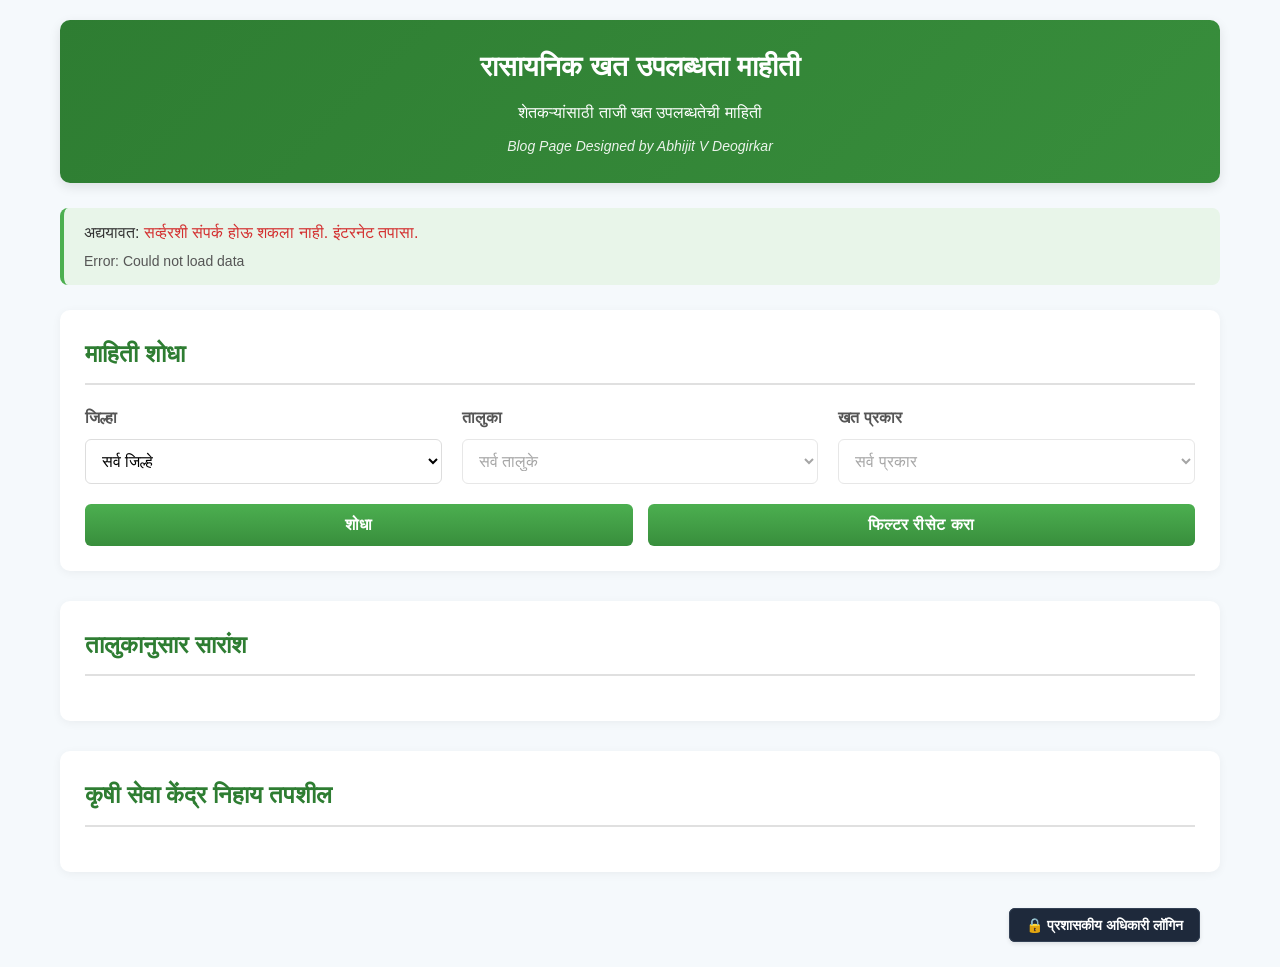
==== index.html @ f6458f97 "Update index.html" ====
<!DOCTYPE html>
<html lang="mr">
<head>

    <!-- PWA Manifest (Main Folder Absolute Path) -->
    <link rel="manifest" href="/mahakhat/manifest.json">
    <meta name="theme-color" content="#1A365D">
    <link rel="apple-touch-icon" href="/mahakhat/Icon/icon-192.png">

    <script>
        if ('serviceWorker' in navigator) {
            navigator.serviceWorker.register('/mahakhat/sw.js')
            .then(() => console.log("Admin Connected to Main PWA"));
        }
    </script>
    
    
    <meta charset="UTF-8">
    <meta name="viewport" content="width=device-width, initial-scale=1.0">
    <title>रासायनिक खत उपलब्धता माहीती</title>
    <style>
        * { box-sizing: border-box; margin: 0; padding: 0; font-family: 'Segoe UI', 'Nirmala UI', Arial, sans-serif; }
        body { background-color: #f5f9fc; color: #333; line-height: 1.6; padding: 20px; max-width: 1200px; margin: 0 auto; }
        header { background: linear-gradient(135deg, #2e7d32 0%, #388e3c 100%); color: white; padding: 25px; border-radius: 10px; box-shadow: 0 4px 12px rgba(0, 0, 0, 0.1); margin-bottom: 25px; text-align: center; }
        h1 { font-size: 28px; margin-bottom: 10px; }
        .creator-credit { font-size: 14px; margin-top: 10px; font-style: italic; opacity: 0.9; }
        .last-update { background-color: #e8f5e9; padding: 12px 20px; border-radius: 8px; margin-bottom: 25px; font-size: 16px; border-left: 4px solid #4caf50; }
        .english-date { font-size: 14px; display: block; margin-top: 5px; color: #555; }
        .filter-section { background-color: white; padding: 25px; border-radius: 10px; box-shadow: 0 2px 10px rgba(0, 0, 0, 0.05); margin-bottom: 30px; }
        .filter-section h2 { color: #2e7d32; margin-bottom: 20px; padding-bottom: 10px; border-bottom: 2px solid #e0e0e0; }
        .filter-group { display: flex; flex-wrap: wrap; gap: 20px; margin-bottom: 15px; }
        .filter-item { flex: 1; min-width: 200px; }
        label { display: block; margin-bottom: 8px; font-weight: 600; color: #555; }
        select, button { width: 100%; padding: 12px; border-radius: 6px; border: 1px solid #ddd; background-color: #fff; font-size: 16px; transition: all 0.3s; }
        select:focus { outline: none; border-color: #4caf50; box-shadow: 0 0 0 3px rgba(76, 175, 80, 0.2); }
        .button-group { display: flex; gap: 15px; margin-top: 20px; }
        button { background: linear-gradient(to bottom, #4caf50, #388e3c); color: white; border: none; cursor: pointer; font-weight: 600; letter-spacing: 0.5px; flex: 1; }
        button:hover { background: linear-gradient(to bottom, #43a047, #2e7d32); transform: translateY(-2px); box-shadow: 0 4px 8px rgba(0, 0, 0, 0.1); }
        .table-container { background-color: white; padding: 25px; border-radius: 10px; box-shadow: 0 2px 10px rgba(0, 0, 0, 0.05); margin-bottom: 30px; overflow-x: auto; }
        .table-container h2 { color: #2e7d32; margin-bottom: 20px; padding-bottom: 10px; border-bottom: 2px solid #e0e0e0; }
        table { width: 100%; border-collapse: collapse; font-size: 15px; min-width: 700px; }
        th { background-color: #e8f5e9; color: #2e7d32; font-weight: 600; text-align: left; padding: 14px; border-bottom: 2px solid #4caf50; }
        td { padding: 12px 14px; border-bottom: 1px solid #eee; }
        tr:nth-child(even) { background-color: #f9fdf9; }
        tr:hover { background-color: #f1f8e9; }
        .total-row { font-weight: bold; background-color: #e8f5e9 !important; }
        .loading, .error { padding: 20px; text-align: center; font-style: italic; color: #777; font-weight: 500;}
        .error { color: #d32f2f; font-weight: bold; }
        .contact-link { color: #1976d2; text-decoration: none; font-weight: 500;}
        .contact-link:hover { text-decoration: underline; }
        
        @media (max-width: 768px) {
            .filter-group { flex-direction: column; gap: 15px; }
            .button-group { flex-direction: column; }
            body { padding: 15px; }
            header, .filter-section, .table-container { padding: 20px; }
            table { min-width: 100%; font-size: 14px; }
            th, td { padding: 8px 6px; white-space: normal; word-wrap: break-word; }
            .table-container { padding: 10px; }
            #summary-table th, #summary-table td, #details-container table th, #details-container table td { padding: 6px 4px; }
            #details-container.taluka-selected table td:nth-child(3), #details-container.taluka-selected table th:nth-child(3) { display: none; }
            #details-container.product-selected table td:nth-child(4), #details-container.product-selected table th:nth-child(4) { display: none; }
        }
        
        #summary-table, #details-container { display: none; }
        .tables-visible #summary-table { display: table; }
        .tables-visible #details-container { display: block; }
    </style>
</head>
<body>
    <header>
        <h1>रासायनिक खत उपलब्धता माहीती</h1>
        <p>शेतकऱ्यांसाठी ताजी खत उपलब्धतेची माहिती</p>
        <div class="creator-credit">Blog Page Designed by Abhijit V Deogirkar</div>
    </header>
    
    <div class="last-update">
        अद्ययावत: <span id="update-time">डेटा तपासत आहे...</span>
        <span id="update-time-en" class="english-date">Last Updated: Checking data...</span>
    </div>
    
    <div class="filter-section">
        <h2>माहिती शोधा</h2>
        <div class="filter-group">
            <div class="filter-item">
                <label for="district">जिल्हा</label>
                <select id="district">
                    <option value="">सर्व जिल्हे</option>
                </select>
            </div>
            
            <div class="filter-item">
                <label for="subdistrict">तालुका</label>
                <select id="subdistrict" disabled>
                    <option value="">सर्व तालुके</option>
                </select>
            </div>
            
            <div class="filter-item">
                <label for="product">खत प्रकार</label>
                <select id="product" disabled>
                    <option value="">सर्व प्रकार</option>
                </select>
            </div>
        </div>
        
        <div class="button-group">
            <button id="apply-filters">शोधा</button>
            <button id="reset-filters">फिल्टर रीसेट करा</button>
        </div>
    </div>
    
    <div class="table-container">
        <h2>तालुकानुसार सारांश</h2>
        <table id="summary-table">
            <thead>
                <tr>
                    <th>तालुका</th>
                    <th>खत प्रकार</th>
                    <th>खत साठा (गोणी संख्या)</th>
                    <th>खत साठा (मे. टन)</th> 
                    <th>कृषी सेवा केंद्र संख्या</th>
                </tr>
            </thead>
            <tbody>
                <tr>
                    <td colspan="5" class="loading">कृपया "शोधा" बटण दाबा</td>
                </tr>
            </tbody>
        </table>
    </div>
    
    <div class="table-container">
        <h2>कृषी सेवा केंद्र निहाय तपशील</h2>
        <div id="details-container">
            <div class="loading">कृपया "शोधा" बटण दाबा</div>
        </div>
    </div>

    <script>
        // तुमची नवीन बॅकएंड स्क्रिप्ट लिंक
        const CONFIG = {
            scriptUrl: 'https://script.google.com/macros/s/AKfycbwjvCs1T14Llmy3RIOLDHemNOHWl0mJLNIQB5-zupyc4DEXHfHE5KvG5sPR5b-oYmJT/exec',
            defaultDistrict: 'वाशिम' // तुमच्या जिल्ह्यानुसार बदलू शकता
        };

        let allData = [];
        let filteredData = [];

        // टन मधील साठा गोण्यांमध्ये रूपांतरित करणे (Urea 45kg, बाकी सर्व 50kg)
        function convertToBags(product, metricTons) {
            const tons = parseFloat(metricTons) || 0;
            const kg = tons * 1000; 
            const bagSize = (product && product.toLowerCase().includes('urea')) ? 45 : 50;
            return Math.round(kg / bagSize);
        }

        document.addEventListener('DOMContentLoaded', function() {
            setupEventListeners();
            loadData();
        });

        function loadData() {
            showLoading();
            fetch(CONFIG.scriptUrl)
                .then(response => {
                    if (!response.ok) throw new Error('Network response was not ok');
                    return response.json();
                })
                .then(data => {
                    if (Array.isArray(data) && data.length > 0) {
                        processData(data);
                    } else if (data.error) {
                        showError("डेटा उपलब्ध नाही: " + data.message);
                    } else {
                        showError("डेटा सापडला नाही. कृपया पुन्हा प्रयत्न करा.");
                    }
                })
                .catch(error => {
                    console.error('Fetch error:', error);
                    showError("सर्व्हरशी संपर्क होऊ शकला नाही. इंटरनेट तपासा.");
                });
        }

        function processData(data) {
            // फक्त नावे असलेला डेटा फिल्टर करणे
            allData = data.filter(item => item.RetailerName || item['Wholesaler Id']); 
            
            let lastUpdated = 'Unknown date';
            let lastUpdatedEn = 'Unknown date';
            
            if (allData.length > 0) {
                // नवीन हेडर्सनुसार LastUpdated घेणे
                const rawDate = allData[0].LastUpdated || allData[0]['Last Updated'] || '';
                let updateDate = new Date();
                
                if(rawDate.includes('/')) {
                    // dd/MM/yyyy ला Date ऑब्जेक्टमध्ये बदलणे
                    const parts = rawDate.split('/');
                    if(parts.length === 3) updateDate = new Date(parts[2], parts[1] - 1, parts[0]);
                } else if(rawDate) {
                    updateDate = new Date(rawDate);
                }
                
                lastUpdated = updateDate.toLocaleDateString('mr-IN', { day: 'numeric', month: 'long', year: 'numeric' });
                lastUpdatedEn = updateDate.toLocaleDateString('en-IN', { day: 'numeric', month: 'long', year: 'numeric' });
            }
            
            document.getElementById('update-time').textContent = lastUpdated;
            document.getElementById('update-time-en').textContent = `Last Updated: ${lastUpdatedEn}`;
            
            initFilters();
        }

        function initFilters() {
            const districtSelect = document.getElementById('district');
            const productSelect = document.getElementById('product');
            
            districtSelect.innerHTML = '<option value="">सर्व जिल्हे</option>';
            productSelect.innerHTML = '<option value="">सर्व प्रकार</option>';
            
            const districts = [...new Set(allData.map(item => item.District))].filter(Boolean).sort();
            districts.forEach(district => {
                districtSelect.appendChild(new Option(district, district));
            });
            
            const products = [...new Set(allData.map(item => item.Product))].filter(Boolean).sort();
            products.forEach(product => {
                productSelect.appendChild(new Option(product, product));
            });
            
            document.getElementById('subdistrict').disabled = false;
            productSelect.disabled = false;
            
            if (districts.includes(CONFIG.defaultDistrict)) {
                districtSelect.value = CONFIG.defaultDistrict;
                updateSubdistricts();
            }
        }

        function updateSubdistricts() {
            const district = document.getElementById('district').value;
            const subdistrictSelect = document.getElementById('subdistrict');
            
            subdistrictSelect.innerHTML = '<option value="">सर्व तालुके</option>';
            subdistrictSelect.disabled = !district;
            
            if (district) {
                const subdistricts = [...new Set(
                    allData.filter(item => item.District === district && item.SubDistrict).map(item => item.SubDistrict)
                )].sort();
                
                subdistricts.forEach(subdistrict => {
                    subdistrictSelect.appendChild(new Option(subdistrict, subdistrict));
                });
            }
        }

        function applyFilters() {
            const district = document.getElementById('district').value;
            const subdistrict = document.getElementById('subdistrict').value;
            const product = document.getElementById('product').value;
            const detailsContainer = document.getElementById('details-container');
            
            detailsContainer.classList.remove('taluka-selected', 'product-selected');
            
            if (subdistrict) detailsContainer.classList.add('taluka-selected');
            if (product) detailsContainer.classList.add('product-selected');
            
            filteredData = [...allData];
            
            if (district) filteredData = filteredData.filter(item => item.District === district);
            if (subdistrict) filteredData = filteredData.filter(item => item.SubDistrict === subdistrict);
            if (product) filteredData = filteredData.filter(item => item.Product === product);
            
            document.body.classList.add('tables-visible');
            updateTables();
        }

        function resetFilters() {
            document.getElementById('district').value = CONFIG.defaultDistrict || '';
            document.getElementById('subdistrict').value = '';
            document.getElementById('product').value = '';
            updateSubdistricts();
            
            document.getElementById('details-container').classList.remove('taluka-selected', 'product-selected');
            document.body.classList.remove('tables-visible');
            document.querySelectorAll('.loading').forEach(el => el.textContent = 'कृपया "शोधा" बटण दाबा');
            document.getElementById('details-container').innerHTML = '<div class="loading">कृपया "शोधा" बटण दाबा</div>';
        }

        function updateTables() {
            updateSummaryTable();
            updateDetailsTable();
        }

        function updateSummaryTable() {
            const tableBody = document.querySelector('#summary-table tbody');
            
            try {
                const summary = {};
                let totalBags = 0, totalTons = 0, totalProtectedBags = 0, totalProtectedTons = 0, totalRetailers = 0;
                
                filteredData.forEach(item => {
                    if (!item.SubDistrict) return; 
                    
                    const key = `${item.SubDistrict}_${item.Product}`;
                    if (!summary[key]) {
                        summary[key] = {
                            subdistrict: item.SubDistrict,
                            product: item.Product || 'अज्ञात',
                            totalBags: 0, protectedBags: 0, totalTons: 0, protectedTons: 0, count: 0
                        };
                    }
                    
                    const bags = convertToBags(item.Product, item.Stock);
                    const tons = parseFloat(item.Stock) || 0; 
                    
                    summary[key].totalBags += bags;
                    summary[key].totalTons += tons;
                    summary[key].count++;
                    
                    totalBags += bags;
                    totalTons += tons;
                    totalRetailers++;
                    
                    if (item.isProtected) {
                        summary[key].protectedBags += bags;
                        summary[key].protectedTons += tons;
                        totalProtectedBags += bags;
                        totalProtectedTons += tons;
                    }
                });
                
                const sortedData = Object.values(summary).sort((a, b) => a.subdistrict.localeCompare(b.subdistrict) || a.product.localeCompare(b.product));
                
                tableBody.innerHTML = '';
                
                if (sortedData.length === 0) {
                    tableBody.innerHTML = '<tr><td colspan="5">कोणताही डेटा उपलब्ध नाही</td></tr>';
                    return;
                }
                
                sortedData.forEach(item => {
                    let bagsDisplay = item.totalBags.toLocaleString('mr-IN');
                    if (item.protectedBags > 0) {
                        bagsDisplay += `<br><span style="font-size: 11px; color: red; font-style: italic;">(${item.protectedBags.toLocaleString('mr-IN')} संरक्षित)</span>`;
                    }
                    
                    let tonsDisplay = item.totalTons.toLocaleString('mr-IN', {minimumFractionDigits: 2, maximumFractionDigits: 2});
                    if (item.protectedTons > 0) {
                        tonsDisplay += `<br><span style="font-size: 11px; color: red; font-style: italic;">(${item.protectedTons.toLocaleString('mr-IN', {minimumFractionDigits: 2})} संरक्षित)</span>`;
                    }
                    
                    const row = document.createElement('tr');
                    row.innerHTML = `
                        <td>${item.subdistrict}</td>
                        <td>${item.product}</td>
                        <td>${bagsDisplay}</td>
                        <td>${tonsDisplay}</td> 
                        <td>${item.count}</td>
                    `;
                    tableBody.appendChild(row);
                });
                
                if (sortedData.length > 0) {
                    let totalBagsDisplay = totalBags.toLocaleString('mr-IN');
                    if (totalProtectedBags > 0) totalBagsDisplay += `<br><span style="font-size: 11px; color: red; font-style: italic;">(${totalProtectedBags.toLocaleString('mr-IN')} संरक्षित)</span>`;
                    
                    let totalTonsDisplay = totalTons.toLocaleString('mr-IN', {minimumFractionDigits: 2, maximumFractionDigits: 2});
                    if (totalProtectedTons > 0) totalTonsDisplay += `<br><span style="font-size: 11px; color: red; font-style: italic;">(${totalProtectedTons.toLocaleString('mr-IN', {minimumFractionDigits: 2})} संरक्षित)</span>`;
                    
                    const totalRow = document.createElement('tr');
                    totalRow.className = 'total-row';
                    totalRow.innerHTML = `
                        <td><strong>एकूण</strong></td>
                        <td></td>
                        <td><strong>${totalBagsDisplay}</strong></td>
                        <td><strong>${totalTonsDisplay}</strong></td> 
                        <td><strong>${totalRetailers}</strong></td>
                    `;
                    tableBody.appendChild(totalRow);
                }
                
            } catch (error) {
                console.error('Error:', error);
                tableBody.innerHTML = '<tr><td colspan="5" class="error">डेटा प्रदर्शित करताना त्रुटी</td></tr>';
            }
        }

        function updateDetailsTable() {
            const container = document.getElementById('details-container');
            container.innerHTML = ''; 
            
            try {
                const districtSelected = document.getElementById('district').value;
                const sortedData = [...filteredData]
                    .filter(item => districtSelected || item.SubDistrict)
                    .sort((a, b) => (a.RetailerName || '').localeCompare(b.RetailerName || ''));
                
                if (sortedData.length === 0) {
                    container.innerHTML = '<div style="text-align:center; padding:20px; color:#777;">कोणताही डेटा उपलब्ध नाही</div>';
                    return;
                }

                // कॅटेगरीज अधिक लवचिक आणि अचूक केल्या आहेत
                const categories = [
                    { id: 'PACS', title: 'प्राथमिक कृषी सहकारी सोसायटी (PACS)', keywords: ['pacs', 'सोसायटी'] },
                    { id: 'RETAILER', title: 'खाजगी किरकोळ विक्रेते (Private Retailer)', keywords: ['retail', 'retailer'] },
                    { id: 'WHOLESALER', title: 'खाजगी घाऊक विक्रेते (Private Wholesaler)', keywords: ['wholesal', 'wholsal'] },
                    { id: 'SMF', title: 'स्टेट मार्केटिंग फेडरेशन', keywords: ['state marketing', 'federation', 'smf'] }
                ];

                categories.forEach(cat => {
                    // अचूक डेटा फिल्टर करण्यासाठी Keywords आणि 'Nature' चा वापर 
                    const catData = sortedData.filter(item => {
                        const natureStr = String(item.DealerShipNature || item['DealerShip Nature'] || '').toLowerCase();
                        const rOrW = String(item.Nature || '').toUpperCase();
                        
                        // होलसेलर आणि रिटेलरचे अचूक वर्गीकरण
                        if(cat.id === 'WHOLESALER' && rOrW === 'W') return true;
                        if(cat.id === 'RETAILER' && rOrW === 'R' && !natureStr.includes('pacs') && !natureStr.includes('state')) return true;
                        
                        // इतर वर्गीकरण
                        return cat.keywords.some(kw => natureStr.includes(kw));
                    });
                    
                    if(catData.length === 0) return; // रिकामा टेबल लपवण्यासाठी (हवे असल्यास काढू शकता)
                    
                    const block = document.createElement('div');
                    block.style.marginBottom = '40px';
                    block.style.overflowX = 'auto';
                    
                    const heading = document.createElement('h3');
                    heading.style.cssText = 'color: #2e7d32; margin-bottom: 15px; padding-left: 10px; border-left: 4px solid #4caf50; font-size: 18px;';
                    heading.innerHTML = cat.title; 
                    block.appendChild(heading);
                    
                    const table = document.createElement('table');
                    table.innerHTML = `
                        <thead>
                            <tr>
                                <th>क्र.</th>
                                <th>कृषी सेवा केंद्र</th>
                                <th>तालुका</th>
                                <th>खत प्रकार</th>
                                <th>साठा (गोणी संख्या)</th>
                                <th>संपर्क</th>
                            </tr>
                        </thead>
                        <tbody></tbody>
                    `;
                    
                    const tbody = table.querySelector('tbody');
                    let totalBags = 0;
                    
                    catData.forEach((item, index) => {
                        const bags = convertToBags(item.Product, item.Stock);
                        totalBags += bags;
                        
                        let retailerNameDisplay = item.RetailerName || 'अज्ञात';
                        let stockDisplay = bags.toLocaleString('mr-IN');
                        
                        if (item.isProtected) {
                            retailerNameDisplay += ' <span style="color: red; font-size: 13px; display: inline-block; margin-left: 5px;">(सदर साठा मा. जिल्हाधिकारी यांच्या आदेशानुसार संरक्षित आहे)</span>';
                            stockDisplay = `<span style="color: red; font-weight: bold;">${stockDisplay}</span><br><span style="color: red; font-size: 12px;">(संरक्षित)</span>`;
                        }
                        
                        const row = document.createElement('tr');
                        row.innerHTML = `
                            <td>${index + 1}</td>
                            <td>${retailerNameDisplay}</td>
                            <td>${item.SubDistrict || 'अज्ञात'}</td>
                            <td>${item.Product || 'अज्ञात'}</td>
                            <td>${stockDisplay}</td>
                            <td>${item.Mobile ? `<a class="contact-link" href="tel:${item.Mobile}">${item.Mobile}</a>` : 'उपलब्ध नाही'}</td>
                        `;
                        tbody.appendChild(row);
                    });
                    
                    const totalRow = document.createElement('tr');
                    totalRow.className = 'total-row';
                    totalRow.innerHTML = `
                        <td colspan="4"><strong>एकूण साठा</strong></td>
                        <td><strong>${totalBags.toLocaleString('mr-IN')}</strong></td>
                        <td></td>
                    `;
                    tbody.appendChild(totalRow);
                    
                    block.appendChild(table);
                    container.appendChild(block);
                });
                
            } catch (error) {
                console.error('Error updating details table:', error);
                container.innerHTML = '<div class="error">डेटा प्रदर्शित करताना त्रुटी आली आहे</div>';
            }
        }

        function setupEventListeners() {
            document.getElementById('district').addEventListener('change', updateSubdistricts);
            document.getElementById('apply-filters').addEventListener('click', applyFilters);
            document.getElementById('reset-filters').addEventListener('click', resetFilters);
        }

        function showLoading() {
            document.getElementById('update-time').textContent = 'डेटा मिळवत आहे...';
            document.getElementById('update-time-en').textContent = 'Last Updated: Fetching data...';
            document.querySelectorAll('.loading').forEach(el => el.textContent = 'डेटा लोड होत आहे...');
            const container = document.getElementById('details-container');
            if(container && !container.querySelector('.loading')) container.innerHTML = '<div class="loading">डेटा लोड होत आहे...</div>';
        }

        function showError(message) {
            document.getElementById('update-time').textContent = message;
            document.getElementById('update-time-en').textContent = 'Error: Could not load data';
            document.getElementById('update-time').style.color = '#d32f2f';
            document.querySelectorAll('table tbody').forEach(tbody => {
                tbody.innerHTML = `<tr><td colspan="${tbody.closest('table').querySelectorAll('th').length}" class="error">${message}</td></tr>`;
            });
            document.getElementById('details-container').innerHTML = `<div class="error">${message}</div>`;
        }

        // १. सिंकिंगची वेळ ठरवणे (६०,००० मिलिसेकंद = १ मिनिट)
const SYNC_INTERVAL = 60000; 
let autoSyncTimer;

// २. स्मार्ट पोलिंग सुरू करणारे फंक्शन
function startLiveSync() {
    // आधीचा टायमर क्लिअर करा (डबल टायमर लागू नये म्हणून)
    if(autoSyncTimer) clearInterval(autoSyncTimer);

    autoSyncTimer = setInterval(() => {
        console.log("🔄 लाईव्ह सिंकिंग: नवीन डेटा तपासत आहे...");
        
        // येथे तुमचे मूळ डेटा आणणारे फंक्शन टाका 
        // उदा. fetchStockData(); किंवा loadData();
        fetchStockData(); 
        
    }, SYNC_INTERVAL);
}

// पेज लोड झाल्यावर लगेच सिंकिंग सुरू करा
startLiveSync();

// ३. पेज व्हिजिबिलिटी (स्क्रीन अनलॉक किंवा टॅब पुन्हा उघडल्यावर)
document.addEventListener("visibilitychange", () => {
    if (document.visibilityState === "visible") {
        console.log("📱 ॲप पुन्हा ऍक्टिव्ह झाले: तात्काळ सिंक करत आहे...");
        
        // युजर परत आल्यावर विनाविलंब नवीन डेटा आणा
        fetchStockData(); 
        
        // टायमर रिस्टार्ट करा
        startLiveSync(); 
    }
});

        
    </script>

<!-- ==============================================================
     PWA कस्टम इन्स्टॉल पॉप-अप (मध्यभागी दिसणारे कार्ड)
============================================================== -->
<style>
    /* पॉप-अप ची स्टाईल */
    .pwa-modal-overlay {
        display: none; /* सुरुवातीला लपवलेले असेल */
        position: fixed;
        top: 0; left: 0; width: 100%; height: 100%;
        background: rgba(15, 23, 42, 0.7); /* डार्क ब्लर बॅकग्राउंड */
        backdrop-filter: blur(5px);
        z-index: 9999;
        align-items: center;
        justify-content: center;
    }
    .pwa-modal-card {
        background: #ffffff;
        padding: 25px;
        border-radius: 12px;
        width: 90%;
        max-width: 340px;
        text-align: center;
        box-shadow: 0 20px 25px -5px rgba(0, 0, 0, 0.1), 0 10px 10px -5px rgba(0, 0, 0, 0.04);
        animation: popIn 0.3s ease-out forwards;
    }
    @keyframes popIn {
        from { transform: scale(0.9); opacity: 0; }
        to { transform: scale(1); opacity: 1; }
    }
    .pwa-icon {
        width: 75px; height: 75px;
        margin-bottom: 15px;
        border-radius: 15px;
        box-shadow: 0 4px 6px rgba(0,0,0,0.1);
    }
    .pwa-modal-card h3 {
        color: #1A365D; margin: 0 0 10px 0; font-size: 20px;
    }
    .pwa-modal-card p {
        color: #64748B; font-size: 14px; margin: 0 0 20px 0; line-height: 1.5;
    }
    .pwa-btn-container {
        display: flex; gap: 12px; justify-content: center;
    }
    .pwa-btn-cancel {
        background: #f1f5f9; color: #475569; border: none;
        padding: 10px; border-radius: 8px; font-weight: bold; cursor: pointer; flex: 1;
        font-size: 15px; transition: background 0.2s;
    }
    .pwa-btn-install {
        background: #2E7D32; color: #ffffff; border: none;
        padding: 10px; border-radius: 8px; font-weight: bold; cursor: pointer; flex: 1;
        font-size: 15px; transition: background 0.2s; box-shadow: 0 4px 6px rgba(46, 125, 50, 0.2);
    }
    .pwa-btn-cancel:hover { background: #e2e8f0; }
    .pwa-btn-install:hover { background: #1b5e20; }
</style>

<!-- पॉप-अप चे HTML स्ट्रक्चर -->
<div id="pwaInstallModal" class="pwa-modal-overlay">
    <div class="pwa-modal-card">
        <!-- तुमचा लोगो -->
        <img src="/mahakhat/Icon/icon-192.png" alt="MahaKhat Icon" class="pwa-icon">
        <h3>महाखत ॲप</h3>
        <p>उत्तम अनुभव आणि जलद वापरासाठी हे पोर्टल मोबाईल ॲप म्हणून इन्स्टॉल करा.</p>
        <div class="pwa-btn-container">
            <button id="pwaCancelBtn" class="pwa-btn-cancel">नंतर करा</button>
            <button id="pwaInstallConfirmBtn" class="pwa-btn-install">इन्स्टॉल करा</button>
        </div>
    </div>
</div>

<!-- पॉप-अप ला कंट्रोल करणारी JavaScript -->
<script>
    let deferredPrompt;
    const pwaModal = document.getElementById('pwaInstallModal');
    const installBtn = document.getElementById('pwaInstallConfirmBtn');
    const cancelBtn = document.getElementById('pwaCancelBtn');

    // १. ब्राउझरचा मूळ पॉप-अप थांबवणे आणि आपला मोडल दाखवणे
    window.addEventListener('beforeinstallprompt', (e) => {
        // क्रोमचा वरून येणारा ट्रान्सलेशन खाली लपणारा पॉप-अप थांबवा
        e.preventDefault();
        
        // इव्हेंट सेव्ह करा (म्हणजे बटण दाबल्यावर वापरता येईल)
        deferredPrompt = e;
        
        // आपला मध्यभागी येणारा मोडल दाखवा
        pwaModal.style.display = 'flex';
    });

    // २. 'इन्स्टॉल करा' बटणावर क्लिक केल्यावर
    installBtn.addEventListener('click', async () => {
        // आधी आपला मोडल लपवा
        pwaModal.style.display = 'none';
        
        // आता क्रोमचा फायनल इन्स्टॉल प्रॉम्ट ट्रिगर करा
        if (deferredPrompt) {
            deferredPrompt.prompt();
            // युजरने काय निवडले (Install की Cancel) ते तपासा
            const { outcome } = await deferredPrompt.userChoice;
            if (outcome === 'accepted') {
                console.log('युजरने ॲप इन्स्टॉल केले.');
            }
            // प्रॉम्ट वापरून झाल्यावर रिकामा करा
            deferredPrompt = null;
        }
    });

    // ३. 'नंतर करा' बटणावर क्लिक केल्यावर
    cancelBtn.addEventListener('click', () => {
        pwaModal.style.display = 'none';
    });
</script>
<!-- ============================================================== -->
    
</body>

<!-- प्रशासकीय अधिकारी लॉगिन बटण -->
    <div style="text-align: right; padding: 10px 20px;">
        <a href="admin/login.html" style="background-color: #1e293b; color: white; padding: 8px 16px; text-decoration: none; border-radius: 6px; font-size: 14px; font-weight: bold; border: 1px solid #334155; box-shadow: 0 2px 4px rgba(0,0,0,0.1);">🔒 प्रशासकीय अधिकारी लॉगिन</a>
    </div>
    
</html>
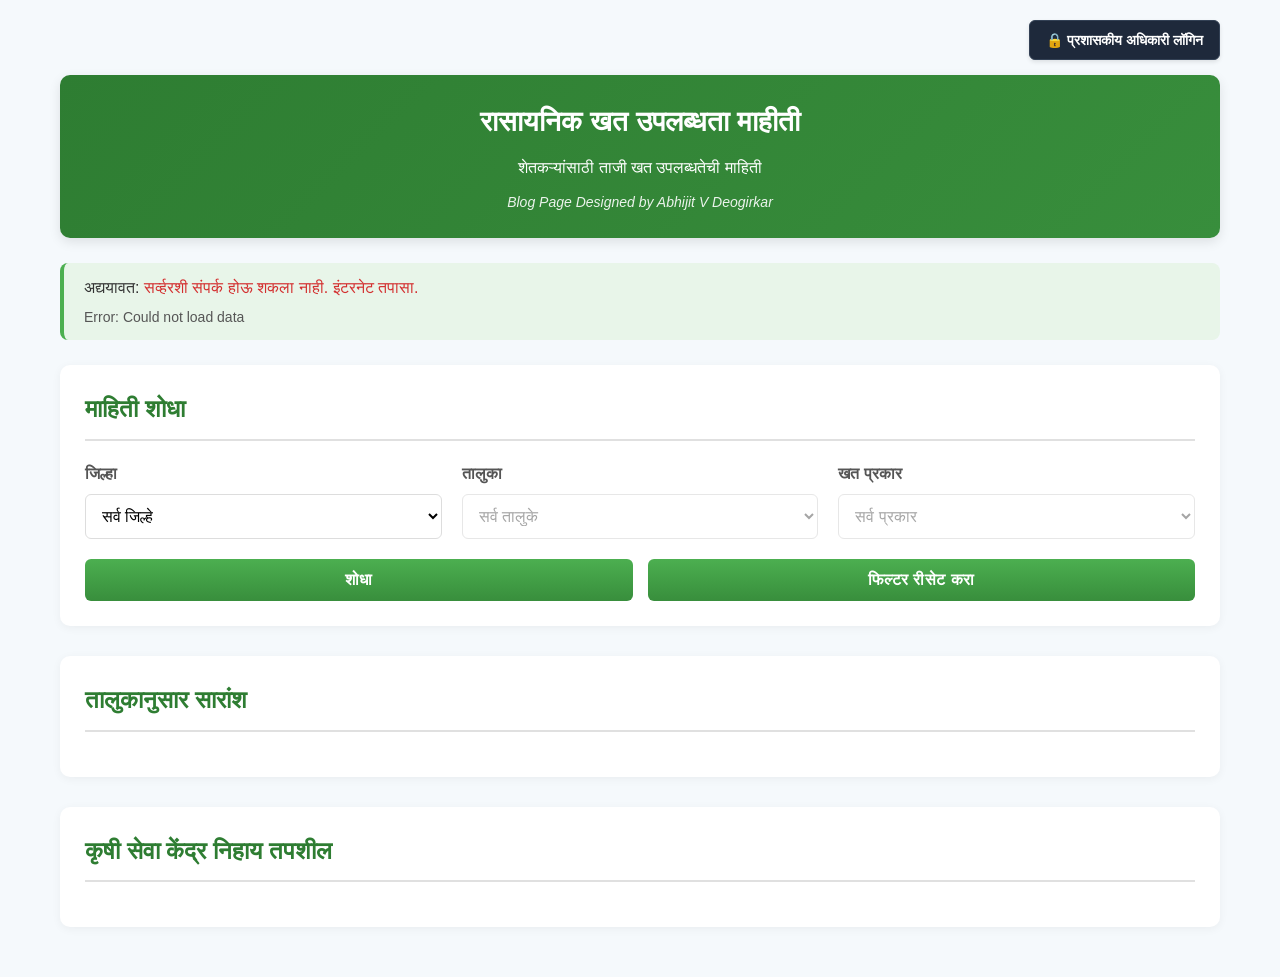
==== commit 2b3d2f0e: "Update index.html" ====
--- a/index.html
+++ b/index.html
@@ -10,10 +10,9 @@
     <script>
         if ('serviceWorker' in navigator) {
             navigator.serviceWorker.register('/mahakhat/sw.js')
-            .then(() => console.log("Admin Connected to Main PWA"));
+            .then(() => console.log("Main PWA Connected"));
         }
     </script>
-    
     
     <meta charset="UTF-8">
     <meta name="viewport" content="width=device-width, initial-scale=1.0">
@@ -21,11 +20,19 @@
     <style>
         * { box-sizing: border-box; margin: 0; padding: 0; font-family: 'Segoe UI', 'Nirmala UI', Arial, sans-serif; }
         body { background-color: #f5f9fc; color: #333; line-height: 1.6; padding: 20px; max-width: 1200px; margin: 0 auto; }
+        
+        /* प्रशासकीय अधिकारी लॉगिन बटण स्टाईल */
+        .admin-login-bar { text-align: right; margin-bottom: 15px; }
+        .admin-login-btn { background-color: #1e293b; color: white; padding: 8px 16px; text-decoration: none; border-radius: 6px; font-size: 14px; font-weight: bold; border: 1px solid #334155; box-shadow: 0 2px 4px rgba(0,0,0,0.1); display: inline-block; transition: background 0.3s; }
+        .admin-login-btn:hover { background-color: #0f172a; }
+
         header { background: linear-gradient(135deg, #2e7d32 0%, #388e3c 100%); color: white; padding: 25px; border-radius: 10px; box-shadow: 0 4px 12px rgba(0, 0, 0, 0.1); margin-bottom: 25px; text-align: center; }
         h1 { font-size: 28px; margin-bottom: 10px; }
         .creator-credit { font-size: 14px; margin-top: 10px; font-style: italic; opacity: 0.9; }
-        .last-update { background-color: #e8f5e9; padding: 12px 20px; border-radius: 8px; margin-bottom: 25px; font-size: 16px; border-left: 4px solid #4caf50; }
+        .last-update { background-color: #e8f5e9; padding: 12px 20px; border-radius: 8px; margin-bottom: 25px; font-size: 16px; border-left: 4px solid #4caf50; display: flex; justify-content: space-between; align-items: center; }
         .english-date { font-size: 14px; display: block; margin-top: 5px; color: #555; }
+        .live-indicator { background: #dcfce7; color: #166534; padding: 4px 10px; border-radius: 20px; font-size: 12px; font-weight: bold; display: none; }
+        
         .filter-section { background-color: white; padding: 25px; border-radius: 10px; box-shadow: 0 2px 10px rgba(0, 0, 0, 0.05); margin-bottom: 30px; }
         .filter-section h2 { color: #2e7d32; margin-bottom: 20px; padding-bottom: 10px; border-bottom: 2px solid #e0e0e0; }
         .filter-group { display: flex; flex-wrap: wrap; gap: 20px; margin-bottom: 15px; }
@@ -36,6 +43,7 @@
         .button-group { display: flex; gap: 15px; margin-top: 20px; }
         button { background: linear-gradient(to bottom, #4caf50, #388e3c); color: white; border: none; cursor: pointer; font-weight: 600; letter-spacing: 0.5px; flex: 1; }
         button:hover { background: linear-gradient(to bottom, #43a047, #2e7d32); transform: translateY(-2px); box-shadow: 0 4px 8px rgba(0, 0, 0, 0.1); }
+        
         .table-container { background-color: white; padding: 25px; border-radius: 10px; box-shadow: 0 2px 10px rgba(0, 0, 0, 0.05); margin-bottom: 30px; overflow-x: auto; }
         .table-container h2 { color: #2e7d32; margin-bottom: 20px; padding-bottom: 10px; border-bottom: 2px solid #e0e0e0; }
         table { width: 100%; border-collapse: collapse; font-size: 15px; min-width: 700px; }
@@ -68,6 +76,12 @@
     </style>
 </head>
 <body>
+    
+    <!-- प्रशासकीय अधिकारी लॉगिन बटण (हे आता योग्य जागी <body> मध्ये आहे) -->
+    <div class="admin-login-bar">
+        <a href="admin/login.html" class="admin-login-btn">🔒 प्रशासकीय अधिकारी लॉगिन</a>
+    </div>
+
     <header>
         <h1>रासायनिक खत उपलब्धता माहीती</h1>
         <p>शेतकऱ्यांसाठी ताजी खत उपलब्धतेची माहिती</p>
@@ -75,8 +89,11 @@
     </header>
     
     <div class="last-update">
-        अद्ययावत: <span id="update-time">डेटा तपासत आहे...</span>
-        <span id="update-time-en" class="english-date">Last Updated: Checking data...</span>
+        <div>
+            अद्ययावत: <span id="update-time">डेटा तपासत आहे...</span>
+            <span id="update-time-en" class="english-date">Last Updated: Checking data...</span>
+        </div>
+        <div id="liveSyncIndicator" class="live-indicator">🟢 Live Syncing...</div>
     </div>
     
     <div class="filter-section">
@@ -138,16 +155,14 @@
     </div>
 
     <script>
-        // तुमची नवीन बॅकएंड स्क्रिप्ट लिंक
         const CONFIG = {
             scriptUrl: 'https://script.google.com/macros/s/AKfycbwjvCs1T14Llmy3RIOLDHemNOHWl0mJLNIQB5-zupyc4DEXHfHE5KvG5sPR5b-oYmJT/exec',
-            defaultDistrict: 'वाशिम' // तुमच्या जिल्ह्यानुसार बदलू शकता
+            defaultDistrict: 'वाशिम'
         };
 
         let allData = [];
         let filteredData = [];
 
-        // टन मधील साठा गोण्यांमध्ये रूपांतरित करणे (Urea 45kg, बाकी सर्व 50kg)
         function convertToBags(product, metricTons) {
             const tons = parseFloat(metricTons) || 0;
             const kg = tons * 1000; 
@@ -157,59 +172,70 @@
 
         document.addEventListener('DOMContentLoaded', function() {
             setupEventListeners();
-            loadData();
+            loadData(false); // पहिली वेळ (बॅकग्राउंड नाही)
         });
 
-        function loadData() {
-            showLoading();
-            fetch(CONFIG.scriptUrl)
+        // 'isBackground' पॅरामीटर: जर true असेल तर स्क्रीनवर लोडिंग दाखवणार नाही (Silent Sync)
+        function loadData(isBackground = false) {
+            if (!isBackground) showLoading();
+            else document.getElementById('liveSyncIndicator').style.display = 'block';
+
+            // कॅश बस्टिंगसाठी टायमस्टँप जोडला (ही सर्वात महत्त्वाची ओळ आहे)
+            const cacheBusterUrl = CONFIG.scriptUrl + "?t=" + new Date().getTime();
+
+            fetch(cacheBusterUrl, { cache: 'no-store' }) // जुना डेटा ब्लॉक
                 .then(response => {
                     if (!response.ok) throw new Error('Network response was not ok');
                     return response.json();
                 })
                 .then(data => {
+                    document.getElementById('liveSyncIndicator').style.display = 'none';
                     if (Array.isArray(data) && data.length > 0) {
-                        processData(data);
+                        processData(data, isBackground);
                     } else if (data.error) {
-                        showError("डेटा उपलब्ध नाही: " + data.message);
+                        if(!isBackground) showError("डेटा उपलब्ध नाही: " + data.message);
                     } else {
-                        showError("डेटा सापडला नाही. कृपया पुन्हा प्रयत्न करा.");
+                        if(!isBackground) showError("डेटा सापडला नाही. कृपया पुन्हा प्रयत्न करा.");
                     }
                 })
                 .catch(error => {
+                    document.getElementById('liveSyncIndicator').style.display = 'none';
                     console.error('Fetch error:', error);
-                    showError("सर्व्हरशी संपर्क होऊ शकला नाही. इंटरनेट तपासा.");
+                    if(!isBackground) showError("सर्व्हरशी संपर्क होऊ शकला नाही. इंटरनेट तपासा.");
                 });
         }
 
-        function processData(data) {
-            // फक्त नावे असलेला डेटा फिल्टर करणे
+        function processData(data, isBackground) {
             allData = data.filter(item => item.RetailerName || item['Wholesaler Id']); 
             
             let lastUpdated = 'Unknown date';
             let lastUpdatedEn = 'Unknown date';
             
             if (allData.length > 0) {
-                // नवीन हेडर्सनुसार LastUpdated घेणे
                 const rawDate = allData[0].LastUpdated || allData[0]['Last Updated'] || '';
                 let updateDate = new Date();
-                
                 if(rawDate.includes('/')) {
-                    // dd/MM/yyyy ला Date ऑब्जेक्टमध्ये बदलणे
                     const parts = rawDate.split('/');
                     if(parts.length === 3) updateDate = new Date(parts[2], parts[1] - 1, parts[0]);
                 } else if(rawDate) {
                     updateDate = new Date(rawDate);
                 }
-                
-                lastUpdated = updateDate.toLocaleDateString('mr-IN', { day: 'numeric', month: 'long', year: 'numeric' });
-                lastUpdatedEn = updateDate.toLocaleDateString('en-IN', { day: 'numeric', month: 'long', year: 'numeric' });
+                lastUpdated = updateDate.toLocaleDateString('mr-IN', { day: 'numeric', month: 'long', year: 'numeric', hour: '2-digit', minute:'2-digit' });
+                lastUpdatedEn = updateDate.toLocaleDateString('en-IN', { day: 'numeric', month: 'long', year: 'numeric', hour: '2-digit', minute:'2-digit' });
             }
             
             document.getElementById('update-time').textContent = lastUpdated;
             document.getElementById('update-time-en').textContent = `Last Updated: ${lastUpdatedEn}`;
             
-            initFilters();
+            if (!isBackground) {
+                // पहिल्यांदा लोड झाल्यावर ड्रॉपडाउन्स सेट करणे
+                initFilters();
+            } else {
+                // जर बॅकग्राउंड सिंक असेल आणि युजरने 'शोधा' दाबले असेल, तर फक्त टेबलचे आकडे अपडेट करणे
+                if (document.body.classList.contains('tables-visible')) {
+                    applyFilters();
+                }
+            }
         }
 
         function initFilters() {
@@ -296,7 +322,6 @@
 
         function updateSummaryTable() {
             const tableBody = document.querySelector('#summary-table tbody');
-            
             try {
                 const summary = {};
                 let totalBags = 0, totalTons = 0, totalProtectedBags = 0, totalProtectedTons = 0, totalRetailers = 0;
@@ -307,8 +332,7 @@
                     const key = `${item.SubDistrict}_${item.Product}`;
                     if (!summary[key]) {
                         summary[key] = {
-                            subdistrict: item.SubDistrict,
-                            product: item.Product || 'अज्ञात',
+                            subdistrict: item.SubDistrict, product: item.Product || 'अज्ञात',
                             totalBags: 0, protectedBags: 0, totalTons: 0, protectedTons: 0, count: 0
                         };
                     }
@@ -316,50 +340,31 @@
                     const bags = convertToBags(item.Product, item.Stock);
                     const tons = parseFloat(item.Stock) || 0; 
                     
-                    summary[key].totalBags += bags;
-                    summary[key].totalTons += tons;
-                    summary[key].count++;
-                    
-                    totalBags += bags;
-                    totalTons += tons;
-                    totalRetailers++;
+                    summary[key].totalBags += bags; summary[key].totalTons += tons; summary[key].count++;
+                    totalBags += bags; totalTons += tons; totalRetailers++;
                     
                     if (item.isProtected) {
-                        summary[key].protectedBags += bags;
-                        summary[key].protectedTons += tons;
-                        totalProtectedBags += bags;
-                        totalProtectedTons += tons;
+                        summary[key].protectedBags += bags; summary[key].protectedTons += tons;
+                        totalProtectedBags += bags; totalProtectedTons += tons;
                     }
                 });
                 
                 const sortedData = Object.values(summary).sort((a, b) => a.subdistrict.localeCompare(b.subdistrict) || a.product.localeCompare(b.product));
-                
                 tableBody.innerHTML = '';
                 
                 if (sortedData.length === 0) {
-                    tableBody.innerHTML = '<tr><td colspan="5">कोणताही डेटा उपलब्ध नाही</td></tr>';
-                    return;
+                    tableBody.innerHTML = '<tr><td colspan="5">कोणताही डेटा उपलब्ध नाही</td></tr>'; return;
                 }
                 
                 sortedData.forEach(item => {
                     let bagsDisplay = item.totalBags.toLocaleString('mr-IN');
-                    if (item.protectedBags > 0) {
-                        bagsDisplay += `<br><span style="font-size: 11px; color: red; font-style: italic;">(${item.protectedBags.toLocaleString('mr-IN')} संरक्षित)</span>`;
-                    }
+                    if (item.protectedBags > 0) bagsDisplay += `<br><span style="font-size: 11px; color: red; font-style: italic;">(${item.protectedBags.toLocaleString('mr-IN')} संरक्षित)</span>`;
                     
                     let tonsDisplay = item.totalTons.toLocaleString('mr-IN', {minimumFractionDigits: 2, maximumFractionDigits: 2});
-                    if (item.protectedTons > 0) {
-                        tonsDisplay += `<br><span style="font-size: 11px; color: red; font-style: italic;">(${item.protectedTons.toLocaleString('mr-IN', {minimumFractionDigits: 2})} संरक्षित)</span>`;
-                    }
+                    if (item.protectedTons > 0) tonsDisplay += `<br><span style="font-size: 11px; color: red; font-style: italic;">(${item.protectedTons.toLocaleString('mr-IN', {minimumFractionDigits: 2})} संरक्षित)</span>`;
                     
                     const row = document.createElement('tr');
-                    row.innerHTML = `
-                        <td>${item.subdistrict}</td>
-                        <td>${item.product}</td>
-                        <td>${bagsDisplay}</td>
-                        <td>${tonsDisplay}</td> 
-                        <td>${item.count}</td>
-                    `;
+                    row.innerHTML = `<td>${item.subdistrict}</td><td>${item.product}</td><td>${bagsDisplay}</td><td>${tonsDisplay}</td><td>${item.count}</td>`;
                     tableBody.appendChild(row);
                 });
                 
@@ -372,16 +377,9 @@
                     
                     const totalRow = document.createElement('tr');
                     totalRow.className = 'total-row';
-                    totalRow.innerHTML = `
-                        <td><strong>एकूण</strong></td>
-                        <td></td>
-                        <td><strong>${totalBagsDisplay}</strong></td>
-                        <td><strong>${totalTonsDisplay}</strong></td> 
-                        <td><strong>${totalRetailers}</strong></td>
-                    `;
+                    totalRow.innerHTML = `<td><strong>एकूण</strong></td><td></td><td><strong>${totalBagsDisplay}</strong></td><td><strong>${totalTonsDisplay}</strong></td><td><strong>${totalRetailers}</strong></td>`;
                     tableBody.appendChild(totalRow);
                 }
-                
             } catch (error) {
                 console.error('Error:', error);
                 tableBody.innerHTML = '<tr><td colspan="5" class="error">डेटा प्रदर्शित करताना त्रुटी</td></tr>';
@@ -399,11 +397,9 @@
                     .sort((a, b) => (a.RetailerName || '').localeCompare(b.RetailerName || ''));
                 
                 if (sortedData.length === 0) {
-                    container.innerHTML = '<div style="text-align:center; padding:20px; color:#777;">कोणताही डेटा उपलब्ध नाही</div>';
-                    return;
+                    container.innerHTML = '<div style="text-align:center; padding:20px; color:#777;">कोणताही डेटा उपलब्ध नाही</div>'; return;
                 }
 
-                // कॅटेगरीज अधिक लवचिक आणि अचूक केल्या आहेत
                 const categories = [
                     { id: 'PACS', title: 'प्राथमिक कृषी सहकारी सोसायटी (PACS)', keywords: ['pacs', 'सोसायटी'] },
                     { id: 'RETAILER', title: 'खाजगी किरकोळ विक्रेते (Private Retailer)', keywords: ['retail', 'retailer'] },
@@ -412,20 +408,15 @@
                 ];
 
                 categories.forEach(cat => {
-                    // अचूक डेटा फिल्टर करण्यासाठी Keywords आणि 'Nature' चा वापर 
                     const catData = sortedData.filter(item => {
                         const natureStr = String(item.DealerShipNature || item['DealerShip Nature'] || '').toLowerCase();
                         const rOrW = String(item.Nature || '').toUpperCase();
-                        
-                        // होलसेलर आणि रिटेलरचे अचूक वर्गीकरण
                         if(cat.id === 'WHOLESALER' && rOrW === 'W') return true;
                         if(cat.id === 'RETAILER' && rOrW === 'R' && !natureStr.includes('pacs') && !natureStr.includes('state')) return true;
-                        
-                        // इतर वर्गीकरण
                         return cat.keywords.some(kw => natureStr.includes(kw));
                     });
                     
-                    if(catData.length === 0) return; // रिकामा टेबल लपवण्यासाठी (हवे असल्यास काढू शकता)
+                    if(catData.length === 0) return;
                     
                     const block = document.createElement('div');
                     block.style.marginBottom = '40px';
@@ -437,27 +428,13 @@
                     block.appendChild(heading);
                     
                     const table = document.createElement('table');
-                    table.innerHTML = `
-                        <thead>
-                            <tr>
-                                <th>क्र.</th>
-                                <th>कृषी सेवा केंद्र</th>
-                                <th>तालुका</th>
-                                <th>खत प्रकार</th>
-                                <th>साठा (गोणी संख्या)</th>
-                                <th>संपर्क</th>
-                            </tr>
-                        </thead>
-                        <tbody></tbody>
-                    `;
-                    
+                    table.innerHTML = `<thead><tr><th>क्र.</th><th>कृषी सेवा केंद्र</th><th>तालुका</th><th>खत प्रकार</th><th>साठा (गोणी संख्या)</th><th>संपर्क</th></tr></thead><tbody></tbody>`;
                     const tbody = table.querySelector('tbody');
                     let totalBags = 0;
                     
                     catData.forEach((item, index) => {
                         const bags = convertToBags(item.Product, item.Stock);
                         totalBags += bags;
-                        
                         let retailerNameDisplay = item.RetailerName || 'अज्ञात';
                         let stockDisplay = bags.toLocaleString('mr-IN');
                         
@@ -467,30 +444,18 @@
                         }
                         
                         const row = document.createElement('tr');
-                        row.innerHTML = `
-                            <td>${index + 1}</td>
-                            <td>${retailerNameDisplay}</td>
-                            <td>${item.SubDistrict || 'अज्ञात'}</td>
-                            <td>${item.Product || 'अज्ञात'}</td>
-                            <td>${stockDisplay}</td>
-                            <td>${item.Mobile ? `<a class="contact-link" href="tel:${item.Mobile}">${item.Mobile}</a>` : 'उपलब्ध नाही'}</td>
-                        `;
+                        row.innerHTML = `<td>${index + 1}</td><td>${retailerNameDisplay}</td><td>${item.SubDistrict || 'अज्ञात'}</td><td>${item.Product || 'अज्ञात'}</td><td>${stockDisplay}</td><td>${item.Mobile ? `<a class="contact-link" href="tel:${item.Mobile}">${item.Mobile}</a>` : 'उपलब्ध नाही'}</td>`;
                         tbody.appendChild(row);
                     });
                     
                     const totalRow = document.createElement('tr');
                     totalRow.className = 'total-row';
-                    totalRow.innerHTML = `
-                        <td colspan="4"><strong>एकूण साठा</strong></td>
-                        <td><strong>${totalBags.toLocaleString('mr-IN')}</strong></td>
-                        <td></td>
-                    `;
+                    totalRow.innerHTML = `<td colspan="4"><strong>एकूण साठा</strong></td><td><strong>${totalBags.toLocaleString('mr-IN')}</strong></td><td></td>`;
                     tbody.appendChild(totalRow);
                     
                     block.appendChild(table);
                     container.appendChild(block);
                 });
-                
             } catch (error) {
                 console.error('Error updating details table:', error);
                 container.innerHTML = '<div class="error">डेटा प्रदर्शित करताना त्रुटी आली आहे</div>';
@@ -521,106 +486,53 @@
             document.getElementById('details-container').innerHTML = `<div class="error">${message}</div>`;
         }
 
-        // १. सिंकिंगची वेळ ठरवणे (६०,००० मिलिसेकंद = १ मिनिट)
-const SYNC_INTERVAL = 60000; 
-let autoSyncTimer;
-
-// २. स्मार्ट पोलिंग सुरू करणारे फंक्शन
-function startLiveSync() {
-    // आधीचा टायमर क्लिअर करा (डबल टायमर लागू नये म्हणून)
-    if(autoSyncTimer) clearInterval(autoSyncTimer);
-
-    autoSyncTimer = setInterval(() => {
-        console.log("🔄 लाईव्ह सिंकिंग: नवीन डेटा तपासत आहे...");
-        
-        // येथे तुमचे मूळ डेटा आणणारे फंक्शन टाका 
-        // उदा. fetchStockData(); किंवा loadData();
-        fetchStockData(); 
-        
-    }, SYNC_INTERVAL);
-}
-
-// पेज लोड झाल्यावर लगेच सिंकिंग सुरू करा
-startLiveSync();
-
-// ३. पेज व्हिजिबिलिटी (स्क्रीन अनलॉक किंवा टॅब पुन्हा उघडल्यावर)
-document.addEventListener("visibilitychange", () => {
-    if (document.visibilityState === "visible") {
-        console.log("📱 ॲप पुन्हा ऍक्टिव्ह झाले: तात्काळ सिंक करत आहे...");
-        
-        // युजर परत आल्यावर विनाविलंब नवीन डेटा आणा
-        fetchStockData(); 
-        
-        // टायमर रिस्टार्ट करा
-        startLiveSync(); 
-    }
-});
-
-        
+        // ==========================================
+        // Live Sync व स्मार्ट पोलिंग (Smart Polling)
+        // ==========================================
+        const SYNC_INTERVAL = 60000; // ६० सेकंद
+        let autoSyncTimer;
+
+        function startLiveSync() {
+            if(autoSyncTimer) clearInterval(autoSyncTimer);
+            autoSyncTimer = setInterval(() => {
+                console.log("🔄 लाईव्ह सिंकिंग: नवीन डेटा तपासत आहे...");
+                loadData(true); // true म्हणजे background sync (टेबल ब्लँक होणार नाही)
+            }, SYNC_INTERVAL);
+        }
+
+        // पेज लोड झाल्यावर लगेच सिंकिंग सुरू करा
+        startLiveSync();
+
+        // पेज पुन्हा उघडल्यावर (Visibility Change) तात्काळ सिंक करणे
+        document.addEventListener("visibilitychange", () => {
+            if (document.visibilityState === "visible") {
+                console.log("📱 ॲप पुन्हा ऍक्टिव्ह झाले: तात्काळ सिंक करत आहे...");
+                loadData(true); 
+                startLiveSync(); 
+            }
+        });
+
     </script>
 
 <!-- ==============================================================
      PWA कस्टम इन्स्टॉल पॉप-अप (मध्यभागी दिसणारे कार्ड)
 ============================================================== -->
 <style>
-    /* पॉप-अप ची स्टाईल */
-    .pwa-modal-overlay {
-        display: none; /* सुरुवातीला लपवलेले असेल */
-        position: fixed;
-        top: 0; left: 0; width: 100%; height: 100%;
-        background: rgba(15, 23, 42, 0.7); /* डार्क ब्लर बॅकग्राउंड */
-        backdrop-filter: blur(5px);
-        z-index: 9999;
-        align-items: center;
-        justify-content: center;
-    }
-    .pwa-modal-card {
-        background: #ffffff;
-        padding: 25px;
-        border-radius: 12px;
-        width: 90%;
-        max-width: 340px;
-        text-align: center;
-        box-shadow: 0 20px 25px -5px rgba(0, 0, 0, 0.1), 0 10px 10px -5px rgba(0, 0, 0, 0.04);
-        animation: popIn 0.3s ease-out forwards;
-    }
-    @keyframes popIn {
-        from { transform: scale(0.9); opacity: 0; }
-        to { transform: scale(1); opacity: 1; }
-    }
-    .pwa-icon {
-        width: 75px; height: 75px;
-        margin-bottom: 15px;
-        border-radius: 15px;
-        box-shadow: 0 4px 6px rgba(0,0,0,0.1);
-    }
-    .pwa-modal-card h3 {
-        color: #1A365D; margin: 0 0 10px 0; font-size: 20px;
-    }
-    .pwa-modal-card p {
-        color: #64748B; font-size: 14px; margin: 0 0 20px 0; line-height: 1.5;
-    }
-    .pwa-btn-container {
-        display: flex; gap: 12px; justify-content: center;
-    }
-    .pwa-btn-cancel {
-        background: #f1f5f9; color: #475569; border: none;
-        padding: 10px; border-radius: 8px; font-weight: bold; cursor: pointer; flex: 1;
-        font-size: 15px; transition: background 0.2s;
-    }
-    .pwa-btn-install {
-        background: #2E7D32; color: #ffffff; border: none;
-        padding: 10px; border-radius: 8px; font-weight: bold; cursor: pointer; flex: 1;
-        font-size: 15px; transition: background 0.2s; box-shadow: 0 4px 6px rgba(46, 125, 50, 0.2);
-    }
+    .pwa-modal-overlay { display: none; position: fixed; top: 0; left: 0; width: 100%; height: 100%; background: rgba(15, 23, 42, 0.7); backdrop-filter: blur(5px); z-index: 9999; align-items: center; justify-content: center; }
+    .pwa-modal-card { background: #ffffff; padding: 25px; border-radius: 12px; width: 90%; max-width: 340px; text-align: center; box-shadow: 0 20px 25px -5px rgba(0, 0, 0, 0.1), 0 10px 10px -5px rgba(0, 0, 0, 0.04); animation: popIn 0.3s ease-out forwards; }
+    @keyframes popIn { from { transform: scale(0.9); opacity: 0; } to { transform: scale(1); opacity: 1; } }
+    .pwa-icon { width: 75px; height: 75px; margin-bottom: 15px; border-radius: 15px; box-shadow: 0 4px 6px rgba(0,0,0,0.1); }
+    .pwa-modal-card h3 { color: #1A365D; margin: 0 0 10px 0; font-size: 20px; }
+    .pwa-modal-card p { color: #64748B; font-size: 14px; margin: 0 0 20px 0; line-height: 1.5; }
+    .pwa-btn-container { display: flex; gap: 12px; justify-content: center; }
+    .pwa-btn-cancel { background: #f1f5f9; color: #475569; border: none; padding: 10px; border-radius: 8px; font-weight: bold; cursor: pointer; flex: 1; font-size: 15px; transition: background 0.2s; }
+    .pwa-btn-install { background: #2E7D32; color: #ffffff; border: none; padding: 10px; border-radius: 8px; font-weight: bold; cursor: pointer; flex: 1; font-size: 15px; transition: background 0.2s; box-shadow: 0 4px 6px rgba(46, 125, 50, 0.2); }
     .pwa-btn-cancel:hover { background: #e2e8f0; }
     .pwa-btn-install:hover { background: #1b5e20; }
 </style>
 
-<!-- पॉप-अप चे HTML स्ट्रक्चर -->
 <div id="pwaInstallModal" class="pwa-modal-overlay">
     <div class="pwa-modal-card">
-        <!-- तुमचा लोगो -->
         <img src="/mahakhat/Icon/icon-192.png" alt="MahaKhat Icon" class="pwa-icon">
         <h3>महाखत ॲप</h3>
         <p>उत्तम अनुभव आणि जलद वापरासाठी हे पोर्टल मोबाईल ॲप म्हणून इन्स्टॉल करा.</p>
@@ -631,44 +543,28 @@
     </div>
 </div>
 
-<!-- पॉप-अप ला कंट्रोल करणारी JavaScript -->
 <script>
     let deferredPrompt;
     const pwaModal = document.getElementById('pwaInstallModal');
     const installBtn = document.getElementById('pwaInstallConfirmBtn');
     const cancelBtn = document.getElementById('pwaCancelBtn');
 
-    // १. ब्राउझरचा मूळ पॉप-अप थांबवणे आणि आपला मोडल दाखवणे
     window.addEventListener('beforeinstallprompt', (e) => {
-        // क्रोमचा वरून येणारा ट्रान्सलेशन खाली लपणारा पॉप-अप थांबवा
         e.preventDefault();
-        
-        // इव्हेंट सेव्ह करा (म्हणजे बटण दाबल्यावर वापरता येईल)
         deferredPrompt = e;
-        
-        // आपला मध्यभागी येणारा मोडल दाखवा
         pwaModal.style.display = 'flex';
     });
 
-    // २. 'इन्स्टॉल करा' बटणावर क्लिक केल्यावर
     installBtn.addEventListener('click', async () => {
-        // आधी आपला मोडल लपवा
         pwaModal.style.display = 'none';
-        
-        // आता क्रोमचा फायनल इन्स्टॉल प्रॉम्ट ट्रिगर करा
         if (deferredPrompt) {
             deferredPrompt.prompt();
-            // युजरने काय निवडले (Install की Cancel) ते तपासा
             const { outcome } = await deferredPrompt.userChoice;
-            if (outcome === 'accepted') {
-                console.log('युजरने ॲप इन्स्टॉल केले.');
-            }
-            // प्रॉम्ट वापरून झाल्यावर रिकामा करा
+            if (outcome === 'accepted') console.log('युजरने ॲप इन्स्टॉल केले.');
             deferredPrompt = null;
         }
     });
 
-    // ३. 'नंतर करा' बटणावर क्लिक केल्यावर
     cancelBtn.addEventListener('click', () => {
         pwaModal.style.display = 'none';
     });
@@ -676,10 +572,4 @@
 <!-- ============================================================== -->
     
 </body>
-
-<!-- प्रशासकीय अधिकारी लॉगिन बटण -->
-    <div style="text-align: right; padding: 10px 20px;">
-        <a href="admin/login.html" style="background-color: #1e293b; color: white; padding: 8px 16px; text-decoration: none; border-radius: 6px; font-size: 14px; font-weight: bold; border: 1px solid #334155; box-shadow: 0 2px 4px rgba(0,0,0,0.1);">🔒 प्रशासकीय अधिकारी लॉगिन</a>
-    </div>
-    
 </html>
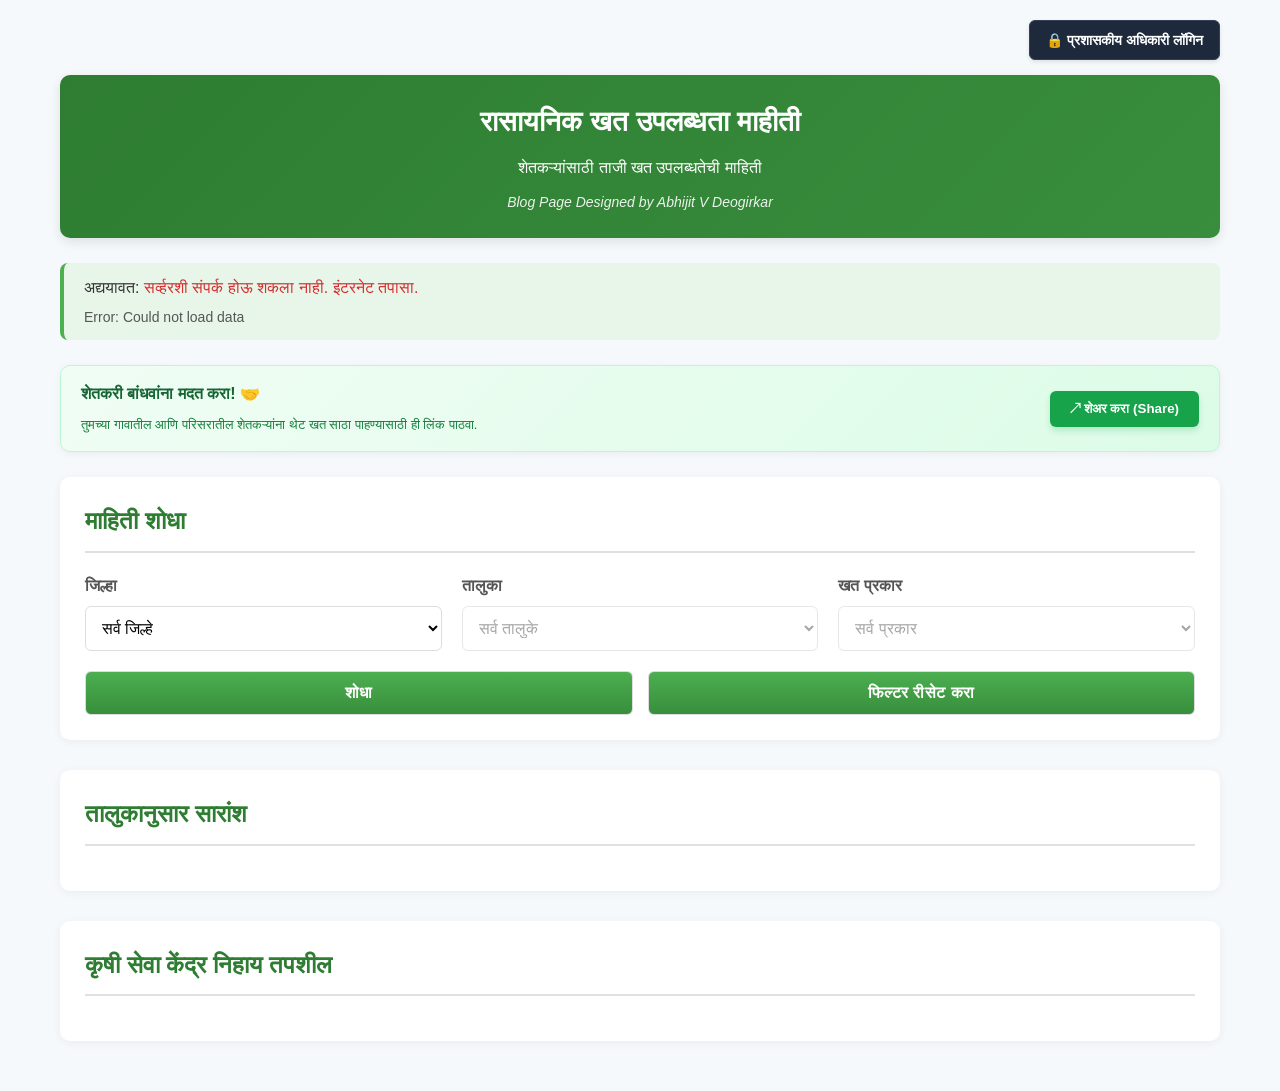
==== commit 4a00b624: "Update index.html" ====
--- a/index.html
+++ b/index.html
@@ -33,16 +33,23 @@
         .english-date { font-size: 14px; display: block; margin-top: 5px; color: #555; }
         .live-indicator { background: #dcfce7; color: #166534; padding: 4px 10px; border-radius: 20px; font-size: 12px; font-weight: bold; display: none; }
         
+        /* शेअर कार्डची डिझाईन */
+        .share-card { background: linear-gradient(135deg, #f0fdf4 0%, #dcfce7 100%); border: 1px solid #bbf7d0; padding: 15px 20px; border-radius: 10px; margin-bottom: 25px; display: flex; justify-content: space-between; align-items: center; box-shadow: 0 2px 8px rgba(0,0,0,0.05); }
+        .share-text strong { color: #166534; font-size: 16px; display: block; margin-bottom: 4px; }
+        .share-text span { font-size: 13px; color: #15803d; }
+        .share-btn { background-color: #16a34a; color: white; border: none; padding: 10px 20px; border-radius: 6px; font-weight: bold; cursor: pointer; box-shadow: 0 4px 6px rgba(22, 163, 74, 0.2); white-space: nowrap; flex-shrink: 0; transition: background 0.3s; width: auto; }
+        .share-btn:hover { background-color: #15803d; transform: translateY(-2px); box-shadow: 0 6px 8px rgba(22, 163, 74, 0.3); }
+        
         .filter-section { background-color: white; padding: 25px; border-radius: 10px; box-shadow: 0 2px 10px rgba(0, 0, 0, 0.05); margin-bottom: 30px; }
         .filter-section h2 { color: #2e7d32; margin-bottom: 20px; padding-bottom: 10px; border-bottom: 2px solid #e0e0e0; }
         .filter-group { display: flex; flex-wrap: wrap; gap: 20px; margin-bottom: 15px; }
         .filter-item { flex: 1; min-width: 200px; }
         label { display: block; margin-bottom: 8px; font-weight: 600; color: #555; }
-        select, button { width: 100%; padding: 12px; border-radius: 6px; border: 1px solid #ddd; background-color: #fff; font-size: 16px; transition: all 0.3s; }
+        select, button:not(.share-btn):not(.pwa-btn-cancel):not(.pwa-btn-install) { width: 100%; padding: 12px; border-radius: 6px; border: 1px solid #ddd; background-color: #fff; font-size: 16px; transition: all 0.3s; }
         select:focus { outline: none; border-color: #4caf50; box-shadow: 0 0 0 3px rgba(76, 175, 80, 0.2); }
         .button-group { display: flex; gap: 15px; margin-top: 20px; }
-        button { background: linear-gradient(to bottom, #4caf50, #388e3c); color: white; border: none; cursor: pointer; font-weight: 600; letter-spacing: 0.5px; flex: 1; }
-        button:hover { background: linear-gradient(to bottom, #43a047, #2e7d32); transform: translateY(-2px); box-shadow: 0 4px 8px rgba(0, 0, 0, 0.1); }
+        .button-group button { background: linear-gradient(to bottom, #4caf50, #388e3c); color: white; border: none; cursor: pointer; font-weight: 600; letter-spacing: 0.5px; flex: 1; }
+        .button-group button:hover { background: linear-gradient(to bottom, #43a047, #2e7d32); transform: translateY(-2px); box-shadow: 0 4px 8px rgba(0, 0, 0, 0.1); }
         
         .table-container { background-color: white; padding: 25px; border-radius: 10px; box-shadow: 0 2px 10px rgba(0, 0, 0, 0.05); margin-bottom: 30px; overflow-x: auto; }
         .table-container h2 { color: #2e7d32; margin-bottom: 20px; padding-bottom: 10px; border-bottom: 2px solid #e0e0e0; }
@@ -68,6 +75,9 @@
             #summary-table th, #summary-table td, #details-container table th, #details-container table td { padding: 6px 4px; }
             #details-container.taluka-selected table td:nth-child(3), #details-container.taluka-selected table th:nth-child(3) { display: none; }
             #details-container.product-selected table td:nth-child(4), #details-container.product-selected table th:nth-child(4) { display: none; }
+            
+            .share-card { flex-direction: column; text-align: center; gap: 15px; }
+            .share-btn { width: 100%; margin-top: 5px; }
         }
         
         #summary-table, #details-container { display: none; }
@@ -77,7 +87,7 @@
 </head>
 <body>
     
-    <!-- प्रशासकीय अधिकारी लॉगिन बटण (हे आता योग्य जागी <body> मध्ये आहे) -->
+    <!-- प्रशासकीय अधिकारी लॉगिन बटण -->
     <div class="admin-login-bar">
         <a href="admin/login.html" class="admin-login-btn">🔒 प्रशासकीय अधिकारी लॉगिन</a>
     </div>
@@ -94,6 +104,15 @@
             <span id="update-time-en" class="english-date">Last Updated: Checking data...</span>
         </div>
         <div id="liveSyncIndicator" class="live-indicator">🟢 Live Syncing...</div>
+    </div>
+
+    <!-- शेअर कार्ड (नवीन जोडलेले) -->
+    <div class="share-card">
+        <div class="share-text">
+            <strong>शेतकरी बांधवांना मदत करा! 🤝</strong>
+            <span>तुमच्या गावातील आणि परिसरातील शेतकऱ्यांना थेट खत साठा पाहण्यासाठी ही लिंक पाठवा.</span>
+        </div>
+        <button id="shareButton" class="share-btn">↗ शेअर करा (Share)</button>
     </div>
     
     <div class="filter-section">
@@ -170,20 +189,71 @@
             return Math.round(kg / bagSize);
         }
 
+        // ==========================================
+        // तारखेसाठी नवीन आणि अचूक लॉजिक
+        // ==========================================
+        function getValidDate(rawDate) {
+            if (!rawDate) return new Date(0);
+            let parsed = new Date(rawDate);
+            if (!isNaN(parsed.getTime())) return parsed;
+            
+            if (typeof rawDate === 'string' && rawDate.includes('/')) {
+                const parts = rawDate.split(/[\s/:]+/); 
+                if (parts.length >= 3) {
+                    const day = parseInt(parts[0], 10);
+                    const month = parseInt(parts[1], 10) - 1;
+                    const year = parseInt(parts[2], 10);
+                    const hours = parts.length > 3 ? parseInt(parts[3], 10) : 0;
+                    const mins = parts.length > 4 ? parseInt(parts[4], 10) : 0;
+                    const secs = parts.length > 5 ? parseInt(parts[5], 10) : 0;
+                    parsed = new Date(year, month, day, hours, mins, secs);
+                    if (!isNaN(parsed.getTime())) return parsed;
+                }
+            }
+            return new Date(0);
+        }
+
+        // निवडलेल्या डेटामधील सर्वात नवीन (Latest) तारीख शोधणे (फक्त तारीख, वेळ काढली)
+        function updateDateDisplay(dataList) {
+            if (!dataList || dataList.length === 0) return;
+            
+            let latestTime = 0;
+            dataList.forEach(item => {
+                const dateStr = item.LastUpdated || item['Last Updated'];
+                if (dateStr) {
+                    const d = getValidDate(dateStr);
+                    if (d.getTime() > latestTime) {
+                        latestTime = d.getTime();
+                    }
+                }
+            });
+
+            if (latestTime > 0) {
+                const finalDate = new Date(latestTime);
+                const strMr = finalDate.toLocaleDateString('mr-IN', { day: 'numeric', month: 'long', year: 'numeric' });
+                const strEn = finalDate.toLocaleDateString('en-IN', { day: 'numeric', month: 'long', year: 'numeric' });
+                
+                document.getElementById('update-time').textContent = strMr;
+                document.getElementById('update-time-en').textContent = `Last Updated: ${strEn}`;
+            } else {
+                document.getElementById('update-time').textContent = 'तारीख उपलब्ध नाही';
+                document.getElementById('update-time-en').textContent = 'Last Updated: N/A';
+            }
+        }
+        // ==========================================
+
         document.addEventListener('DOMContentLoaded', function() {
             setupEventListeners();
-            loadData(false); // पहिली वेळ (बॅकग्राउंड नाही)
+            loadData(false);
         });
 
-        // 'isBackground' पॅरामीटर: जर true असेल तर स्क्रीनवर लोडिंग दाखवणार नाही (Silent Sync)
         function loadData(isBackground = false) {
             if (!isBackground) showLoading();
             else document.getElementById('liveSyncIndicator').style.display = 'block';
 
-            // कॅश बस्टिंगसाठी टायमस्टँप जोडला (ही सर्वात महत्त्वाची ओळ आहे)
             const cacheBusterUrl = CONFIG.scriptUrl + "?t=" + new Date().getTime();
 
-            fetch(cacheBusterUrl, { cache: 'no-store' }) // जुना डेटा ब्लॉक
+            fetch(cacheBusterUrl, { cache: 'no-store' })
                 .then(response => {
                     if (!response.ok) throw new Error('Network response was not ok');
                     return response.json();
@@ -208,32 +278,14 @@
         function processData(data, isBackground) {
             allData = data.filter(item => item.RetailerName || item['Wholesaler Id']); 
             
-            let lastUpdated = 'Unknown date';
-            let lastUpdatedEn = 'Unknown date';
-            
-            if (allData.length > 0) {
-                const rawDate = allData[0].LastUpdated || allData[0]['Last Updated'] || '';
-                let updateDate = new Date();
-                if(rawDate.includes('/')) {
-                    const parts = rawDate.split('/');
-                    if(parts.length === 3) updateDate = new Date(parts[2], parts[1] - 1, parts[0]);
-                } else if(rawDate) {
-                    updateDate = new Date(rawDate);
-                }
-                lastUpdated = updateDate.toLocaleDateString('mr-IN', { day: 'numeric', month: 'long', year: 'numeric', hour: '2-digit', minute:'2-digit' });
-                lastUpdatedEn = updateDate.toLocaleDateString('en-IN', { day: 'numeric', month: 'long', year: 'numeric', hour: '2-digit', minute:'2-digit' });
-            }
-            
-            document.getElementById('update-time').textContent = lastUpdated;
-            document.getElementById('update-time-en').textContent = `Last Updated: ${lastUpdatedEn}`;
-            
             if (!isBackground) {
-                // पहिल्यांदा लोड झाल्यावर ड्रॉपडाउन्स सेट करणे
                 initFilters();
+                updateDateDisplay(allData); 
             } else {
-                // जर बॅकग्राउंड सिंक असेल आणि युजरने 'शोधा' दाबले असेल, तर फक्त टेबलचे आकडे अपडेट करणे
                 if (document.body.classList.contains('tables-visible')) {
                     applyFilters();
+                } else {
+                    updateDateDisplay(allData);
                 }
             }
         }
@@ -301,6 +353,8 @@
             
             document.body.classList.add('tables-visible');
             updateTables();
+            
+            updateDateDisplay(filteredData);
         }
 
         function resetFilters() {
@@ -313,6 +367,8 @@
             document.body.classList.remove('tables-visible');
             document.querySelectorAll('.loading').forEach(el => el.textContent = 'कृपया "शोधा" बटण दाबा');
             document.getElementById('details-container').innerHTML = '<div class="loading">कृपया "शोधा" बटण दाबा</div>';
+            
+            updateDateDisplay(allData);
         }
 
         function updateTables() {
@@ -486,29 +542,48 @@
             document.getElementById('details-container').innerHTML = `<div class="error">${message}</div>`;
         }
 
-        // ==========================================
-        // Live Sync व स्मार्ट पोलिंग (Smart Polling)
-        // ==========================================
-        const SYNC_INTERVAL = 60000; // ६० सेकंद
+        const SYNC_INTERVAL = 60000;
         let autoSyncTimer;
 
         function startLiveSync() {
             if(autoSyncTimer) clearInterval(autoSyncTimer);
             autoSyncTimer = setInterval(() => {
                 console.log("🔄 लाईव्ह सिंकिंग: नवीन डेटा तपासत आहे...");
-                loadData(true); // true म्हणजे background sync (टेबल ब्लँक होणार नाही)
+                loadData(true); 
             }, SYNC_INTERVAL);
         }
 
-        // पेज लोड झाल्यावर लगेच सिंकिंग सुरू करा
         startLiveSync();
 
-        // पेज पुन्हा उघडल्यावर (Visibility Change) तात्काळ सिंक करणे
         document.addEventListener("visibilitychange", () => {
             if (document.visibilityState === "visible") {
                 console.log("📱 ॲप पुन्हा ऍक्टिव्ह झाले: तात्काळ सिंक करत आहे...");
                 loadData(true); 
                 startLiveSync(); 
+            }
+        });
+
+        // ==========================================
+        // ॲप शेअर करण्याचे लॉजिक (Web Share API)
+        // ==========================================
+        document.getElementById('shareButton').addEventListener('click', async () => {
+            const shareData = {
+                title: 'महाखत - रासायनिक खत उपलब्धता',
+                text: 'शेतकरी मित्रांनो, आपल्या जिल्ह्यातील खतांचा अधिकृत लाईव्ह साठा पाहण्यासाठी या लिंकवर क्लिक करा:',
+                url: 'https://mahakhatportal.github.io/mahakhat'
+            };
+
+            if (navigator.share) {
+                try {
+                    await navigator.share(shareData);
+                    console.log('लिंक यशस्वीरीत्या शेअर केली.');
+                } catch (err) {
+                    console.error('शेअर करताना त्रुटी:', err);
+                }
+            } else {
+                navigator.clipboard.writeText(shareData.text + " " + shareData.url).then(() => {
+                    alert('तुमच्या मोबाईलवर डायरेक्ट शेअर उपलब्ध नाही. लिंक कॉपी केली आहे, तुम्ही ती WhatsApp वर पेस्ट करू शकता!');
+                });
             }
         });
 
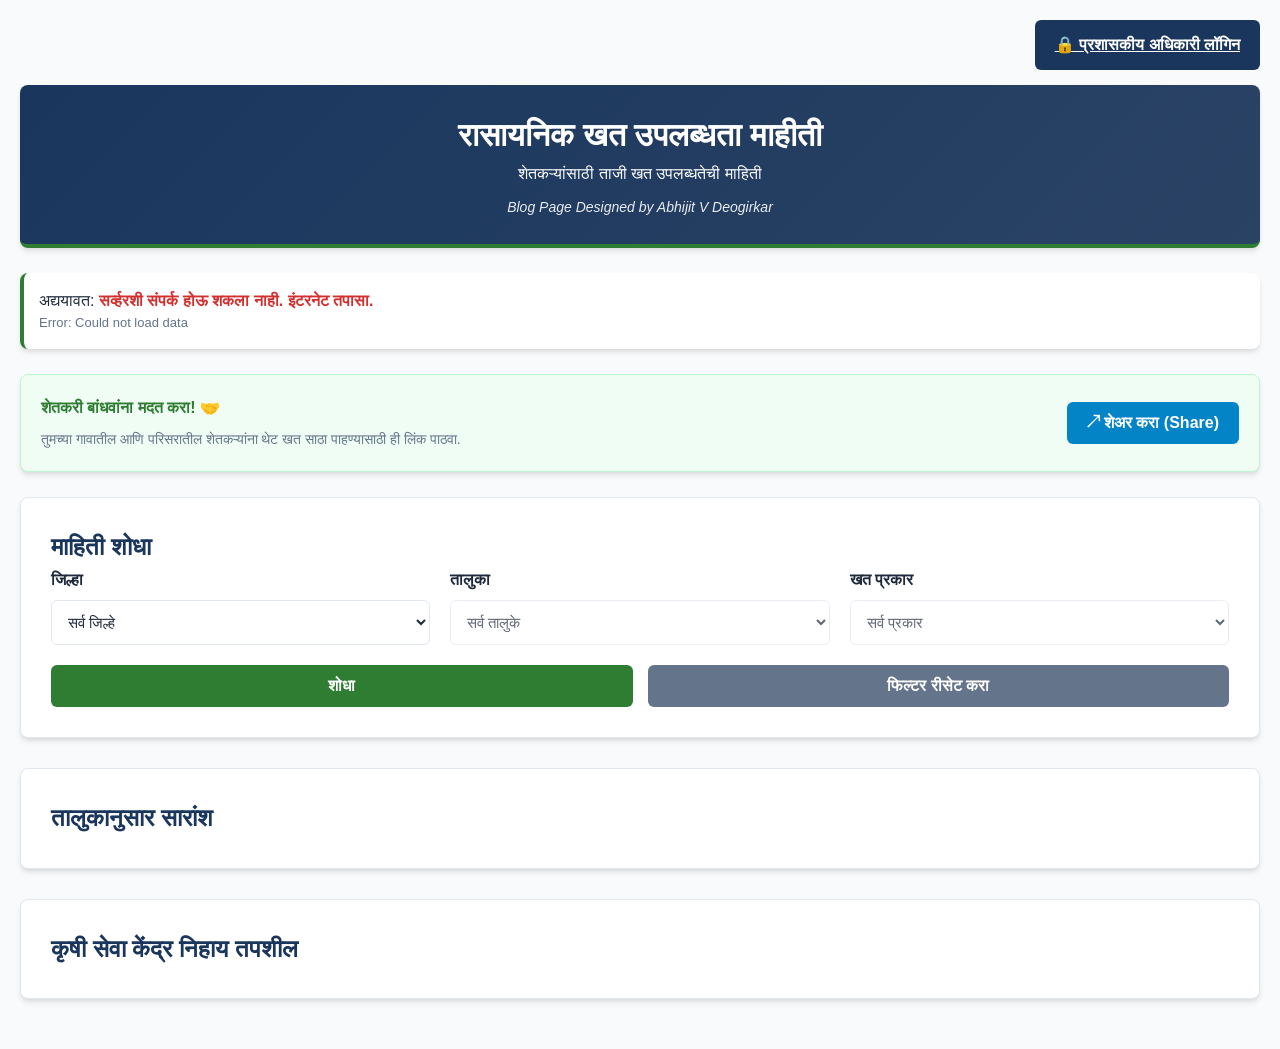
==== commit 0cf0651d: "Update index.html" ====
--- a/index.html
+++ b/index.html
@@ -1,8 +1,14 @@
 <!DOCTYPE html>
 <html lang="mr">
 <head>
-
-    <!-- PWA Manifest (Main Folder Absolute Path) -->
+    <meta charset="UTF-8">
+    <meta name="viewport" content="width=device-width, initial-scale=1.0">
+    <title>रासायनिक खत उपलब्धता माहीती</title>
+
+    <!-- Master CSS -->
+    <link rel="stylesheet" href="css/style.css">
+
+    <!-- PWA Manifest -->
     <link rel="manifest" href="/mahakhat/manifest.json">
     <meta name="theme-color" content="#1A365D">
     <link rel="apple-touch-icon" href="/mahakhat/Icon/icon-192.png">
@@ -13,140 +19,106 @@
             .then(() => console.log("Main PWA Connected"));
         }
     </script>
-    
-    <meta charset="UTF-8">
-    <meta name="viewport" content="width=device-width, initial-scale=1.0">
-    <title>रासायनिक खत उपलब्धता माहीती</title>
+
     <style>
-        * { box-sizing: border-box; margin: 0; padding: 0; font-family: 'Segoe UI', 'Nirmala UI', Arial, sans-serif; }
-        body { background-color: #f5f9fc; color: #333; line-height: 1.6; padding: 20px; max-width: 1200px; margin: 0 auto; }
+        /* इंडेक्स पेजसाठी खास स्टाईल */
+        .live-indicator { background: #dcfce7; color: #166534; padding: 4px 10px; border-radius: 20px; font-size: 12px; font-weight: bold; display: none; }
+        .last-update { background-color: var(--white); padding: 15px; border-radius: var(--border-radius); border-left: 4px solid var(--secondary-color); margin-bottom: 25px; display: flex; justify-content: space-between; align-items: center; box-shadow: var(--card-shadow); }
+        .english-date { font-size: 13px; color: var(--text-muted); display: block; }
         
-        /* प्रशासकीय अधिकारी लॉगिन बटण स्टाईल */
-        .admin-login-bar { text-align: right; margin-bottom: 15px; }
-        .admin-login-btn { background-color: #1e293b; color: white; padding: 8px 16px; text-decoration: none; border-radius: 6px; font-size: 14px; font-weight: bold; border: 1px solid #334155; box-shadow: 0 2px 4px rgba(0,0,0,0.1); display: inline-block; transition: background 0.3s; }
-        .admin-login-btn:hover { background-color: #0f172a; }
-
-        header { background: linear-gradient(135deg, #2e7d32 0%, #388e3c 100%); color: white; padding: 25px; border-radius: 10px; box-shadow: 0 4px 12px rgba(0, 0, 0, 0.1); margin-bottom: 25px; text-align: center; }
-        h1 { font-size: 28px; margin-bottom: 10px; }
-        .creator-credit { font-size: 14px; margin-top: 10px; font-style: italic; opacity: 0.9; }
-        .last-update { background-color: #e8f5e9; padding: 12px 20px; border-radius: 8px; margin-bottom: 25px; font-size: 16px; border-left: 4px solid #4caf50; display: flex; justify-content: space-between; align-items: center; }
-        .english-date { font-size: 14px; display: block; margin-top: 5px; color: #555; }
-        .live-indicator { background: #dcfce7; color: #166534; padding: 4px 10px; border-radius: 20px; font-size: 12px; font-weight: bold; display: none; }
+        /* शेअर कार्ड */
+        .share-card { background: #f0fdf4; border: 1px solid #bbf7d0; padding: 20px; border-radius: var(--border-radius); margin-bottom: 25px; display: flex; justify-content: space-between; align-items: center; box-shadow: var(--card-shadow); }
+        .share-text strong { color: var(--secondary-color); font-size: 16px; display: block; margin-bottom: 5px; }
+        .share-text span { font-size: 14px; color: var(--text-muted); }
         
-        /* शेअर कार्डची डिझाईन */
-        .share-card { background: linear-gradient(135deg, #f0fdf4 0%, #dcfce7 100%); border: 1px solid #bbf7d0; padding: 15px 20px; border-radius: 10px; margin-bottom: 25px; display: flex; justify-content: space-between; align-items: center; box-shadow: 0 2px 8px rgba(0,0,0,0.05); }
-        .share-text strong { color: #166534; font-size: 16px; display: block; margin-bottom: 4px; }
-        .share-text span { font-size: 13px; color: #15803d; }
-        .share-btn { background-color: #16a34a; color: white; border: none; padding: 10px 20px; border-radius: 6px; font-weight: bold; cursor: pointer; box-shadow: 0 4px 6px rgba(22, 163, 74, 0.2); white-space: nowrap; flex-shrink: 0; transition: background 0.3s; width: auto; }
-        .share-btn:hover { background-color: #15803d; transform: translateY(-2px); box-shadow: 0 6px 8px rgba(22, 163, 74, 0.3); }
-        
-        .filter-section { background-color: white; padding: 25px; border-radius: 10px; box-shadow: 0 2px 10px rgba(0, 0, 0, 0.05); margin-bottom: 30px; }
-        .filter-section h2 { color: #2e7d32; margin-bottom: 20px; padding-bottom: 10px; border-bottom: 2px solid #e0e0e0; }
+        /* फिल्टर्स आणि टेबल्स लेआउट */
         .filter-group { display: flex; flex-wrap: wrap; gap: 20px; margin-bottom: 15px; }
         .filter-item { flex: 1; min-width: 200px; }
-        label { display: block; margin-bottom: 8px; font-weight: 600; color: #555; }
-        select, button:not(.share-btn):not(.pwa-btn-cancel):not(.pwa-btn-install) { width: 100%; padding: 12px; border-radius: 6px; border: 1px solid #ddd; background-color: #fff; font-size: 16px; transition: all 0.3s; }
-        select:focus { outline: none; border-color: #4caf50; box-shadow: 0 0 0 3px rgba(76, 175, 80, 0.2); }
         .button-group { display: flex; gap: 15px; margin-top: 20px; }
-        .button-group button { background: linear-gradient(to bottom, #4caf50, #388e3c); color: white; border: none; cursor: pointer; font-weight: 600; letter-spacing: 0.5px; flex: 1; }
-        .button-group button:hover { background: linear-gradient(to bottom, #43a047, #2e7d32); transform: translateY(-2px); box-shadow: 0 4px 8px rgba(0, 0, 0, 0.1); }
-        
-        .table-container { background-color: white; padding: 25px; border-radius: 10px; box-shadow: 0 2px 10px rgba(0, 0, 0, 0.05); margin-bottom: 30px; overflow-x: auto; }
-        .table-container h2 { color: #2e7d32; margin-bottom: 20px; padding-bottom: 10px; border-bottom: 2px solid #e0e0e0; }
-        table { width: 100%; border-collapse: collapse; font-size: 15px; min-width: 700px; }
-        th { background-color: #e8f5e9; color: #2e7d32; font-weight: 600; text-align: left; padding: 14px; border-bottom: 2px solid #4caf50; }
-        td { padding: 12px 14px; border-bottom: 1px solid #eee; }
-        tr:nth-child(even) { background-color: #f9fdf9; }
-        tr:hover { background-color: #f1f8e9; }
-        .total-row { font-weight: bold; background-color: #e8f5e9 !important; }
-        .loading, .error { padding: 20px; text-align: center; font-style: italic; color: #777; font-weight: 500;}
-        .error { color: #d32f2f; font-weight: bold; }
-        .contact-link { color: #1976d2; text-decoration: none; font-weight: 500;}
-        .contact-link:hover { text-decoration: underline; }
-        
-        @media (max-width: 768px) {
-            .filter-group { flex-direction: column; gap: 15px; }
-            .button-group { flex-direction: column; }
-            body { padding: 15px; }
-            header, .filter-section, .table-container { padding: 20px; }
-            table { min-width: 100%; font-size: 14px; }
-            th, td { padding: 8px 6px; white-space: normal; word-wrap: break-word; }
-            .table-container { padding: 10px; }
-            #summary-table th, #summary-table td, #details-container table th, #details-container table td { padding: 6px 4px; }
-            #details-container.taluka-selected table td:nth-child(3), #details-container.taluka-selected table th:nth-child(3) { display: none; }
-            #details-container.product-selected table td:nth-child(4), #details-container.product-selected table th:nth-child(4) { display: none; }
-            
-            .share-card { flex-direction: column; text-align: center; gap: 15px; }
-            .share-btn { width: 100%; margin-top: 5px; }
-        }
+        .button-group button { flex: 1; }
         
         #summary-table, #details-container { display: none; }
         .tables-visible #summary-table { display: table; }
         .tables-visible #details-container { display: block; }
+        .total-row { font-weight: bold; background-color: #f1f5f9 !important; }
+        .loading, .error { padding: 20px; text-align: center; font-style: italic; color: var(--text-muted); font-weight: 500; }
+        .error { color: #d32f2f; font-weight: bold; }
+        .contact-link { color: #0284c7; text-decoration: none; font-weight: 600; }
+        .contact-link:hover { text-decoration: underline; }
+        
+        @media (max-width: 768px) {
+            .share-card { flex-direction: column; text-align: center; gap: 15px; }
+            .share-card .btn { width: 100%; }
+            .filter-group, .button-group { flex-direction: column; }
+        }
+
+        /* PWA कस्टम इन्स्टॉल पॉप-अप स्टाईल */
+        .pwa-modal-overlay { display: none; position: fixed; top: 0; left: 0; width: 100%; height: 100%; background: rgba(15, 23, 42, 0.7); backdrop-filter: blur(5px); z-index: 9999; align-items: center; justify-content: center; }
+        .pwa-modal-card { background: #ffffff; padding: 25px; border-radius: 12px; width: 90%; max-width: 340px; text-align: center; box-shadow: 0 20px 25px -5px rgba(0, 0, 0, 0.1); animation: popIn 0.3s ease-out forwards; }
+        @keyframes popIn { from { transform: scale(0.9); opacity: 0; } to { transform: scale(1); opacity: 1; } }
+        .pwa-icon { width: 75px; height: 75px; margin-bottom: 15px; border-radius: 15px; box-shadow: 0 4px 6px rgba(0,0,0,0.1); }
+        .pwa-modal-card h3 { color: var(--primary-color); margin: 0 0 10px 0; font-size: 20px; }
+        .pwa-modal-card p { color: var(--text-muted); font-size: 14px; margin: 0 0 20px 0; line-height: 1.5; }
+        .pwa-btn-container { display: flex; gap: 12px; justify-content: center; }
+        .pwa-btn-cancel { background: #f1f5f9; color: #475569; border: none; padding: 10px; border-radius: 8px; font-weight: bold; cursor: pointer; flex: 1; font-size: 15px; transition: background 0.2s; }
+        .pwa-btn-install { background: var(--secondary-color); color: #ffffff; border: none; padding: 10px; border-radius: 8px; font-weight: bold; cursor: pointer; flex: 1; font-size: 15px; transition: background 0.2s; box-shadow: 0 4px 6px rgba(46, 125, 50, 0.2); }
+        .pwa-btn-cancel:hover { background: #e2e8f0; }
+        .pwa-btn-install:hover { background: #1b5e20; }
     </style>
 </head>
 <body>
-    
+
     <!-- प्रशासकीय अधिकारी लॉगिन बटण -->
-    <div class="admin-login-bar">
-        <a href="admin/login.html" class="admin-login-btn">🔒 प्रशासकीय अधिकारी लॉगिन</a>
+    <div style="text-align: right; margin-bottom: 15px;">
+        <a href="admin/login.html" class="btn" style="background-color: var(--primary-color);">🔒 प्रशासकीय अधिकारी लॉगिन</a>
     </div>
 
     <header>
         <h1>रासायनिक खत उपलब्धता माहीती</h1>
         <p>शेतकऱ्यांसाठी ताजी खत उपलब्धतेची माहिती</p>
-        <div class="creator-credit">Blog Page Designed by Abhijit V Deogirkar</div>
+        <div style="font-size: 14px; margin-top: 10px; font-style: italic; opacity: 0.9;">Blog Page Designed by Abhijit V Deogirkar</div>
     </header>
-    
+
     <div class="last-update">
         <div>
-            अद्ययावत: <span id="update-time">डेटा तपासत आहे...</span>
+            अद्ययावत: <strong id="update-time" style="color: var(--primary-color);">डेटा तपासत आहे...</strong>
             <span id="update-time-en" class="english-date">Last Updated: Checking data...</span>
         </div>
         <div id="liveSyncIndicator" class="live-indicator">🟢 Live Syncing...</div>
     </div>
 
-    <!-- शेअर कार्ड (नवीन जोडलेले) -->
+    <!-- शेअर कार्ड -->
     <div class="share-card">
         <div class="share-text">
             <strong>शेतकरी बांधवांना मदत करा! 🤝</strong>
             <span>तुमच्या गावातील आणि परिसरातील शेतकऱ्यांना थेट खत साठा पाहण्यासाठी ही लिंक पाठवा.</span>
         </div>
-        <button id="shareButton" class="share-btn">↗ शेअर करा (Share)</button>
-    </div>
-    
-    <div class="filter-section">
+        <button id="shareButton" class="btn" style="background-color: var(--accent-color);">↗ शेअर करा (Share)</button>
+    </div>
+
+    <div class="container filter-section">
         <h2>माहिती शोधा</h2>
         <div class="filter-group">
             <div class="filter-item">
                 <label for="district">जिल्हा</label>
-                <select id="district">
-                    <option value="">सर्व जिल्हे</option>
-                </select>
+                <select id="district"><option value="">सर्व जिल्हे</option></select>
             </div>
-            
             <div class="filter-item">
                 <label for="subdistrict">तालुका</label>
-                <select id="subdistrict" disabled>
-                    <option value="">सर्व तालुके</option>
-                </select>
+                <select id="subdistrict" disabled><option value="">सर्व तालुके</option></select>
             </div>
-            
             <div class="filter-item">
                 <label for="product">खत प्रकार</label>
-                <select id="product" disabled>
-                    <option value="">सर्व प्रकार</option>
-                </select>
+                <select id="product" disabled><option value="">सर्व प्रकार</option></select>
             </div>
         </div>
-        
         <div class="button-group">
-            <button id="apply-filters">शोधा</button>
-            <button id="reset-filters">फिल्टर रीसेट करा</button>
+            <button id="apply-filters" class="btn">शोधा</button>
+            <button id="reset-filters" class="btn" style="background-color: var(--text-muted);">फिल्टर रीसेट करा</button>
         </div>
     </div>
-    
-    <div class="table-container">
+
+    <div class="container table-container">
         <h2>तालुकानुसार सारांश</h2>
         <table id="summary-table">
             <thead>
@@ -158,18 +130,25 @@
                     <th>कृषी सेवा केंद्र संख्या</th>
                 </tr>
             </thead>
-            <tbody>
-                <tr>
-                    <td colspan="5" class="loading">कृपया "शोधा" बटण दाबा</td>
-                </tr>
-            </tbody>
+            <tbody><tr><td colspan="5" class="loading">कृपया "शोधा" बटण दाबा</td></tr></tbody>
         </table>
     </div>
-    
-    <div class="table-container">
+
+    <div class="container table-container">
         <h2>कृषी सेवा केंद्र निहाय तपशील</h2>
-        <div id="details-container">
-            <div class="loading">कृपया "शोधा" बटण दाबा</div>
+        <div id="details-container"><div class="loading">कृपया "शोधा" बटण दाबा</div></div>
+    </div>
+
+    <!-- PWA कस्टम इन्स्टॉल पॉप-अप -->
+    <div id="pwaInstallModal" class="pwa-modal-overlay">
+        <div class="pwa-modal-card">
+            <img src="/mahakhat/Icon/icon-192.png" alt="MahaKhat Icon" class="pwa-icon">
+            <h3>महाखत ॲप</h3>
+            <p>उत्तम अनुभव आणि जलद वापरासाठी हे पोर्टल मोबाईल ॲप म्हणून इन्स्टॉल करा.</p>
+            <div class="pwa-btn-container">
+                <button id="pwaCancelBtn" class="pwa-btn-cancel">नंतर करा</button>
+                <button id="pwaInstallConfirmBtn" class="pwa-btn-install">इन्स्टॉल करा</button>
+            </div>
         </div>
     </div>
 
@@ -184,14 +163,11 @@
 
         function convertToBags(product, metricTons) {
             const tons = parseFloat(metricTons) || 0;
-            const kg = tons * 1000; 
+            const kg = tons * 1000;
             const bagSize = (product && product.toLowerCase().includes('urea')) ? 45 : 50;
             return Math.round(kg / bagSize);
         }
 
-        // ==========================================
-        // तारखेसाठी नवीन आणि अचूक लॉजिक
-        // ==========================================
         function getValidDate(rawDate) {
             if (!rawDate) return new Date(0);
             let parsed = new Date(rawDate);
@@ -213,7 +189,7 @@
             return new Date(0);
         }
 
-        // निवडलेल्या डेटामधील सर्वात नवीन (Latest) तारीख शोधणे (फक्त तारीख, वेळ काढली)
+        // अद्ययावत तारीख डिस्प्ले (वेळेविना)
         function updateDateDisplay(dataList) {
             if (!dataList || dataList.length === 0) return;
             
@@ -240,13 +216,13 @@
                 document.getElementById('update-time-en').textContent = 'Last Updated: N/A';
             }
         }
-        // ==========================================
 
         document.addEventListener('DOMContentLoaded', function() {
             setupEventListeners();
             loadData(false);
         });
 
+        // Live Sync Data Load (Cache Busting included)
         function loadData(isBackground = false) {
             if (!isBackground) showLoading();
             else document.getElementById('liveSyncIndicator').style.display = 'block';
@@ -338,12 +314,6 @@
             const district = document.getElementById('district').value;
             const subdistrict = document.getElementById('subdistrict').value;
             const product = document.getElementById('product').value;
-            const detailsContainer = document.getElementById('details-container');
-            
-            detailsContainer.classList.remove('taluka-selected', 'product-selected');
-            
-            if (subdistrict) detailsContainer.classList.add('taluka-selected');
-            if (product) detailsContainer.classList.add('product-selected');
             
             filteredData = [...allData];
             
@@ -353,7 +323,6 @@
             
             document.body.classList.add('tables-visible');
             updateTables();
-            
             updateDateDisplay(filteredData);
         }
 
@@ -363,7 +332,6 @@
             document.getElementById('product').value = '';
             updateSubdistricts();
             
-            document.getElementById('details-container').classList.remove('taluka-selected', 'product-selected');
             document.body.classList.remove('tables-visible');
             document.querySelectorAll('.loading').forEach(el => el.textContent = 'कृपया "शोधा" बटण दाबा');
             document.getElementById('details-container').innerHTML = '<div class="loading">कृपया "शोधा" बटण दाबा</div>';
@@ -453,7 +421,7 @@
                     .sort((a, b) => (a.RetailerName || '').localeCompare(b.RetailerName || ''));
                 
                 if (sortedData.length === 0) {
-                    container.innerHTML = '<div style="text-align:center; padding:20px; color:#777;">कोणताही डेटा उपलब्ध नाही</div>'; return;
+                    container.innerHTML = '<div style="text-align:center; padding:20px; color:var(--text-muted);">कोणताही डेटा उपलब्ध नाही</div>'; return;
                 }
 
                 const categories = [
@@ -479,7 +447,7 @@
                     block.style.overflowX = 'auto';
                     
                     const heading = document.createElement('h3');
-                    heading.style.cssText = 'color: #2e7d32; margin-bottom: 15px; padding-left: 10px; border-left: 4px solid #4caf50; font-size: 18px;';
+                    heading.style.cssText = 'color: var(--secondary-color); margin-bottom: 15px; padding-left: 10px; border-left: 4px solid var(--secondary-color); font-size: 18px;';
                     heading.innerHTML = cat.title; 
                     block.appendChild(heading);
                     
@@ -542,6 +510,9 @@
             document.getElementById('details-container').innerHTML = `<div class="error">${message}</div>`;
         }
 
+        // ==========================================
+        // Live Sync व स्मार्ट पोलिंग
+        // ==========================================
         const SYNC_INTERVAL = 60000;
         let autoSyncTimer;
 
@@ -587,64 +558,33 @@
             }
         });
 
+        // ==========================================
+        // PWA Modal Logic
+        // ==========================================
+        let deferredPrompt;
+        const pwaModal = document.getElementById('pwaInstallModal');
+        const installBtn = document.getElementById('pwaInstallConfirmBtn');
+        const cancelBtn = document.getElementById('pwaCancelBtn');
+
+        window.addEventListener('beforeinstallprompt', (e) => {
+            e.preventDefault();
+            deferredPrompt = e;
+            pwaModal.style.display = 'flex';
+        });
+
+        installBtn.addEventListener('click', async () => {
+            pwaModal.style.display = 'none';
+            if (deferredPrompt) {
+                deferredPrompt.prompt();
+                const { outcome } = await deferredPrompt.userChoice;
+                if (outcome === 'accepted') console.log('युजरने ॲप इन्स्टॉल केले.');
+                deferredPrompt = null;
+            }
+        });
+
+        cancelBtn.addEventListener('click', () => {
+            pwaModal.style.display = 'none';
+        });
     </script>
-
-<!-- ==============================================================
-     PWA कस्टम इन्स्टॉल पॉप-अप (मध्यभागी दिसणारे कार्ड)
-============================================================== -->
-<style>
-    .pwa-modal-overlay { display: none; position: fixed; top: 0; left: 0; width: 100%; height: 100%; background: rgba(15, 23, 42, 0.7); backdrop-filter: blur(5px); z-index: 9999; align-items: center; justify-content: center; }
-    .pwa-modal-card { background: #ffffff; padding: 25px; border-radius: 12px; width: 90%; max-width: 340px; text-align: center; box-shadow: 0 20px 25px -5px rgba(0, 0, 0, 0.1), 0 10px 10px -5px rgba(0, 0, 0, 0.04); animation: popIn 0.3s ease-out forwards; }
-    @keyframes popIn { from { transform: scale(0.9); opacity: 0; } to { transform: scale(1); opacity: 1; } }
-    .pwa-icon { width: 75px; height: 75px; margin-bottom: 15px; border-radius: 15px; box-shadow: 0 4px 6px rgba(0,0,0,0.1); }
-    .pwa-modal-card h3 { color: #1A365D; margin: 0 0 10px 0; font-size: 20px; }
-    .pwa-modal-card p { color: #64748B; font-size: 14px; margin: 0 0 20px 0; line-height: 1.5; }
-    .pwa-btn-container { display: flex; gap: 12px; justify-content: center; }
-    .pwa-btn-cancel { background: #f1f5f9; color: #475569; border: none; padding: 10px; border-radius: 8px; font-weight: bold; cursor: pointer; flex: 1; font-size: 15px; transition: background 0.2s; }
-    .pwa-btn-install { background: #2E7D32; color: #ffffff; border: none; padding: 10px; border-radius: 8px; font-weight: bold; cursor: pointer; flex: 1; font-size: 15px; transition: background 0.2s; box-shadow: 0 4px 6px rgba(46, 125, 50, 0.2); }
-    .pwa-btn-cancel:hover { background: #e2e8f0; }
-    .pwa-btn-install:hover { background: #1b5e20; }
-</style>
-
-<div id="pwaInstallModal" class="pwa-modal-overlay">
-    <div class="pwa-modal-card">
-        <img src="/mahakhat/Icon/icon-192.png" alt="MahaKhat Icon" class="pwa-icon">
-        <h3>महाखत ॲप</h3>
-        <p>उत्तम अनुभव आणि जलद वापरासाठी हे पोर्टल मोबाईल ॲप म्हणून इन्स्टॉल करा.</p>
-        <div class="pwa-btn-container">
-            <button id="pwaCancelBtn" class="pwa-btn-cancel">नंतर करा</button>
-            <button id="pwaInstallConfirmBtn" class="pwa-btn-install">इन्स्टॉल करा</button>
-        </div>
-    </div>
-</div>
-
-<script>
-    let deferredPrompt;
-    const pwaModal = document.getElementById('pwaInstallModal');
-    const installBtn = document.getElementById('pwaInstallConfirmBtn');
-    const cancelBtn = document.getElementById('pwaCancelBtn');
-
-    window.addEventListener('beforeinstallprompt', (e) => {
-        e.preventDefault();
-        deferredPrompt = e;
-        pwaModal.style.display = 'flex';
-    });
-
-    installBtn.addEventListener('click', async () => {
-        pwaModal.style.display = 'none';
-        if (deferredPrompt) {
-            deferredPrompt.prompt();
-            const { outcome } = await deferredPrompt.userChoice;
-            if (outcome === 'accepted') console.log('युजरने ॲप इन्स्टॉल केले.');
-            deferredPrompt = null;
-        }
-    });
-
-    cancelBtn.addEventListener('click', () => {
-        pwaModal.style.display = 'none';
-    });
-</script>
-<!-- ============================================================== -->
-    
 </body>
 </html>
--- a/css/style.css
+++ b/css/style.css
@@ -0,0 +1,208 @@
+/* ==============================================================
+   MahaKhat - Master CSS (Official & Modern UI)
+============================================================== */
+
+/* १. मास्टर कलर पॅलेट (CSS Variables) */
+:root {
+    --primary-color: #1A365D;    /* डार्क नेव्ही ब्लू - प्रशासकीय लुकसाठी */
+    --secondary-color: #2E7D32;  /* फॉरेस्ट ग्रीन - शेती आणि खतांच्या संदर्भासाठी */
+    --accent-color: #0284C7;     /* स्काय ब्लू - बटन्सवरील होव्हर इफेक्टसाठी */
+    --bg-light: #F8FAFC;         /* अत्यंत फिकट राखाडी/निळसर - बॅकग्राउंडसाठी */
+    --text-main: #1E293B;        /* डार्क स्लेट - वाचनीयतेसाठी (काळ्या ऐवजी) */
+    --text-muted: #64748B;       /* फिकट मजकूर - दुय्यम माहितीसाठी */
+    --border-color: #E2E8F0;     /* फिकट बॉर्डर */
+    --white: #FFFFFF;
+    
+    --card-shadow: 0 4px 6px -1px rgba(0, 0, 0, 0.1), 0 2px 4px -1px rgba(0, 0, 0, 0.06);
+    --border-radius: 8px;
+}
+
+/* २. मूळ संरचना (Base Reset) */
+* {
+    box-sizing: border-box;
+    margin: 0;
+    padding: 0;
+    font-family: 'Segoe UI', -apple-system, BlinkMacSystemFont, Roboto, Arial, sans-serif;
+}
+
+body {
+    background-color: var(--bg-light);
+    color: var(--text-main);
+    line-height: 1.6;
+    padding: 20px;
+}
+
+/* ३. हेडर्स आणि टायटल्स (Headers) */
+header {
+    background: linear-gradient(135deg, var(--primary-color) 0%, #2a4365 100%);
+    color: var(--white);
+    padding: 25px;
+    border-radius: var(--border-radius);
+    box-shadow: var(--card-shadow);
+    margin-bottom: 25px;
+    text-align: center;
+    border-bottom: 4px solid var(--secondary-color);
+}
+
+h1, h2, h3 {
+    color: var(--primary-color);
+}
+
+header h1 {
+    color: var(--white);
+}
+
+/* ४. कंटेनर्स आणि कार्ड्स (Cards) */
+.container, .form-container, .table-container, .filter-section {
+    background-color: var(--white);
+    padding: 30px;
+    border-radius: var(--border-radius);
+    box-shadow: var(--card-shadow);
+    margin-bottom: 30px;
+    border: 1px solid var(--border-color);
+}
+
+/* ५. बटन्स (Buttons) */
+button, .btn {
+    background-color: var(--secondary-color);
+    color: var(--white);
+    border: none;
+    padding: 12px 20px;
+    border-radius: 6px;
+    font-size: 16px;
+    font-weight: 600;
+    cursor: pointer;
+    transition: all 0.3s ease;
+    display: inline-block;
+    text-align: center;
+}
+
+button:hover, .btn:hover {
+    background-color: var(--primary-color);
+    transform: translateY(-2px);
+    box-shadow: 0 4px 8px rgba(0,0,0,0.15);
+}
+
+button:disabled {
+    background-color: #cbd5e1;
+    cursor: not-allowed;
+    transform: none;
+    box-shadow: none;
+}
+
+/* ६. फॉर्म्स आणि इनपुट्स (Forms) */
+input, select {
+    width: 100%;
+    padding: 12px;
+    border: 1px solid var(--border-color);
+    border-radius: 6px;
+    font-size: 15px;
+    color: var(--text-main);
+    background-color: var(--white);
+    transition: border-color 0.3s;
+}
+
+input:focus, select:focus {
+    outline: none;
+    border-color: var(--accent-color);
+    box-shadow: 0 0 0 3px rgba(2, 132, 199, 0.15);
+}
+
+label {
+    display: block;
+    margin-bottom: 8px;
+    font-weight: 600;
+    color: var(--text-main);
+}
+
+/* ७. टेबल्स (Tables) */
+table {
+    width: 100%;
+    border-collapse: collapse;
+    margin-top: 15px;
+}
+
+th {
+    background-color: #f1f5f9;
+    color: var(--primary-color);
+    font-weight: 700;
+    text-align: left;
+    padding: 15px;
+    border-bottom: 2px solid var(--border-color);
+}
+
+td {
+    padding: 12px 15px;
+    border-bottom: 1px solid var(--border-color);
+}
+
+tr:nth-child(even) {
+    background-color: #f8fafc;
+}
+
+tr:hover {
+    background-color: #f0fdf4; /* हलका हिरवा होव्हर इफेक्ट */
+}
+
+/* ८. मेसेज आणि अलर्ट्स (Alerts) */
+.message { margin-top: 15px; text-align: center; font-size: 15px; font-weight: 500; padding: 10px; border-radius: 6px; }
+.success-msg { background-color: #dcfce7; color: #166534; border: 1px solid #bbf7d0; }
+.error-msg { background-color: #fee2e2; color: #991b1b; border: 1px solid #fecaca; }
+
+
+/* ==============================================================
+   ९. बॅजेस आणि छोटे ॲक्शन बटन्स (Badges & Action Buttons)
+============================================================== */
+.badge-id { background: #f1f5f9; color: #475569; padding: 4px 10px; border-radius: 6px; font-family: monospace; font-size: 13px; font-weight: bold; border: 1px solid #e2e8f0; }
+.badge-designation { background: #e0f2fe; color: #0369a1; padding: 4px 10px; border-radius: 50px; font-size: 12px; font-weight: 700; display: inline-block; }
+
+.btn-action { background: var(--primary-color); color: var(--white); border: none; padding: 8px 12px; border-radius: 6px; font-size: 13px; font-weight: 600; cursor: pointer; margin-right: 5px; transition: background 0.2s;}
+.btn-contact { background: #f59e0b; color: var(--white); border: none; padding: 8px 12px; border-radius: 6px; font-size: 13px; font-weight: 600; cursor: pointer; transition: background 0.2s;}
+.btn-action:hover { background: #1e3a8a; } .btn-contact:hover { background: #d97706; }
+.btn-danger { background: #dc2626; color: var(--white); border: none; padding: 10px 15px; border-radius: 6px; font-weight: bold; cursor: pointer; }
+
+/* ==============================================================
+   १०. मोडल / पॉप-अप विंडो (Modals)
+============================================================== */
+.modal { display: none; position: fixed; top: 0; left: 0; width: 100%; height: 100%; background: rgba(15, 23, 42, 0.6); backdrop-filter: blur(4px); align-items: center; justify-content: center; z-index: 1000; overflow-y: auto; padding: 15px;}
+.modal-content { background: var(--white); padding: 25px; border-radius: 12px; width: 100%; max-width: 450px; box-shadow: 0 20px 25px -5px rgba(0,0,0,0.1); margin: auto;}
+.modal-header h3 { color: var(--primary-color); font-size: 20px; margin: 0 0 15px 0; border-bottom: 1px solid var(--border-color); padding-bottom: 10px; }
+.modal-footer { display: flex; justify-content: space-between; align-items: center; margin-top: 20px; border-top: 1px solid var(--border-color); padding-top: 15px; flex-wrap: wrap; gap: 10px;}
+.readonly-input { background-color: #f1f5f9; cursor: not-allowed; color: var(--text-muted); }
+
+/* संपर्क ग्रिड */
+.contact-grid { display: grid; grid-template-columns: 1fr 1fr; gap: 12px; margin-top: 20px; }
+.contact-btn { display: flex; align-items: center; justify-content: center; padding: 12px; border-radius: 8px; text-decoration: none; color: var(--white); font-weight: bold; font-size: 14px; text-align: center; }
+.call-btn { background-color: #0284c7; } .sms-btn { background-color: #8b5cf6; } .wa-btn { background-color: #16a34a; } .email-btn { background-color: #ea4335; }
+
+/* ==============================================================
+   ११. मोबाईल रिस्पॉन्सिव्ह (Table to Cards) 
+============================================================== */
+@media screen and (max-width: 768px) {
+    /* हेडर आणि बटन्स ॲडजस्टमेंट */
+    header, .page-header { flex-direction: column; text-align: center; gap: 15px; padding: 15px;}
+    .table-toolbar { display: flex; flex-direction: column; align-items: stretch; gap: 10px; }
+    
+    /* Table to Card Logic - फक्त usersTable साठी */
+    #usersTable, #usersTable thead, #usersTable tbody, #usersTable th, #usersTable td, #usersTable tr { display: block; width: 100%; }
+    #usersTable thead tr { position: absolute; top: -9999px; left: -9999px; } /* हेडर लपवा */
+    
+    #usersTable tr { margin-bottom: 15px; border: 1px solid var(--border-color); border-radius: 8px; padding: 10px; background: var(--white); box-shadow: var(--card-shadow); }
+    #usersTable td { border: none; border-bottom: 1px solid var(--bg-light); position: relative; padding: 10px 10px 10px 45%; text-align: right; min-height: 40px;}
+    #usersTable td:last-child { border-bottom: none; display: flex; flex-direction: row; justify-content: space-between; gap: 8px; padding: 15px 10px 5px 10px; }
+    
+    /* मोबाईलवरील लेबल्स */
+    #usersTable td::before { position: absolute; top: 12px; left: 10px; width: 40%; padding-right: 10px; white-space: nowrap; text-align: left; font-weight: 600; color: var(--text-muted); font-size: 13px; }
+    
+    #usersTable td:nth-of-type(1)::before { content: "युझर आयडी:"; }
+    #usersTable td:nth-of-type(2)::before { content: "नाव:"; top: 10px;}
+    #usersTable td:nth-of-type(3)::before { content: "पदनाम:"; }
+    #usersTable td:nth-of-type(4)::before { content: "जिल्हा/तालुका:"; }
+    #usersTable td:nth-of-type(5)::before { content: "मोबाईल क्र.:"; }
+    #usersTable td:nth-of-type(6)::before { content: ""; display: none; }
+    
+    /* मोबाईलवर बटने फुल रुंदीची (Full Width) करणे */
+    .btn-action, .btn-contact { flex: 1; padding: 12px; text-align: center; margin: 0; font-size: 14px;}
+    .modal-footer { flex-direction: column; align-items: stretch; }
+    .modal-footer div { display: flex; flex-direction: column; gap: 10px; width: 100%; margin-top: 10px;}
+}
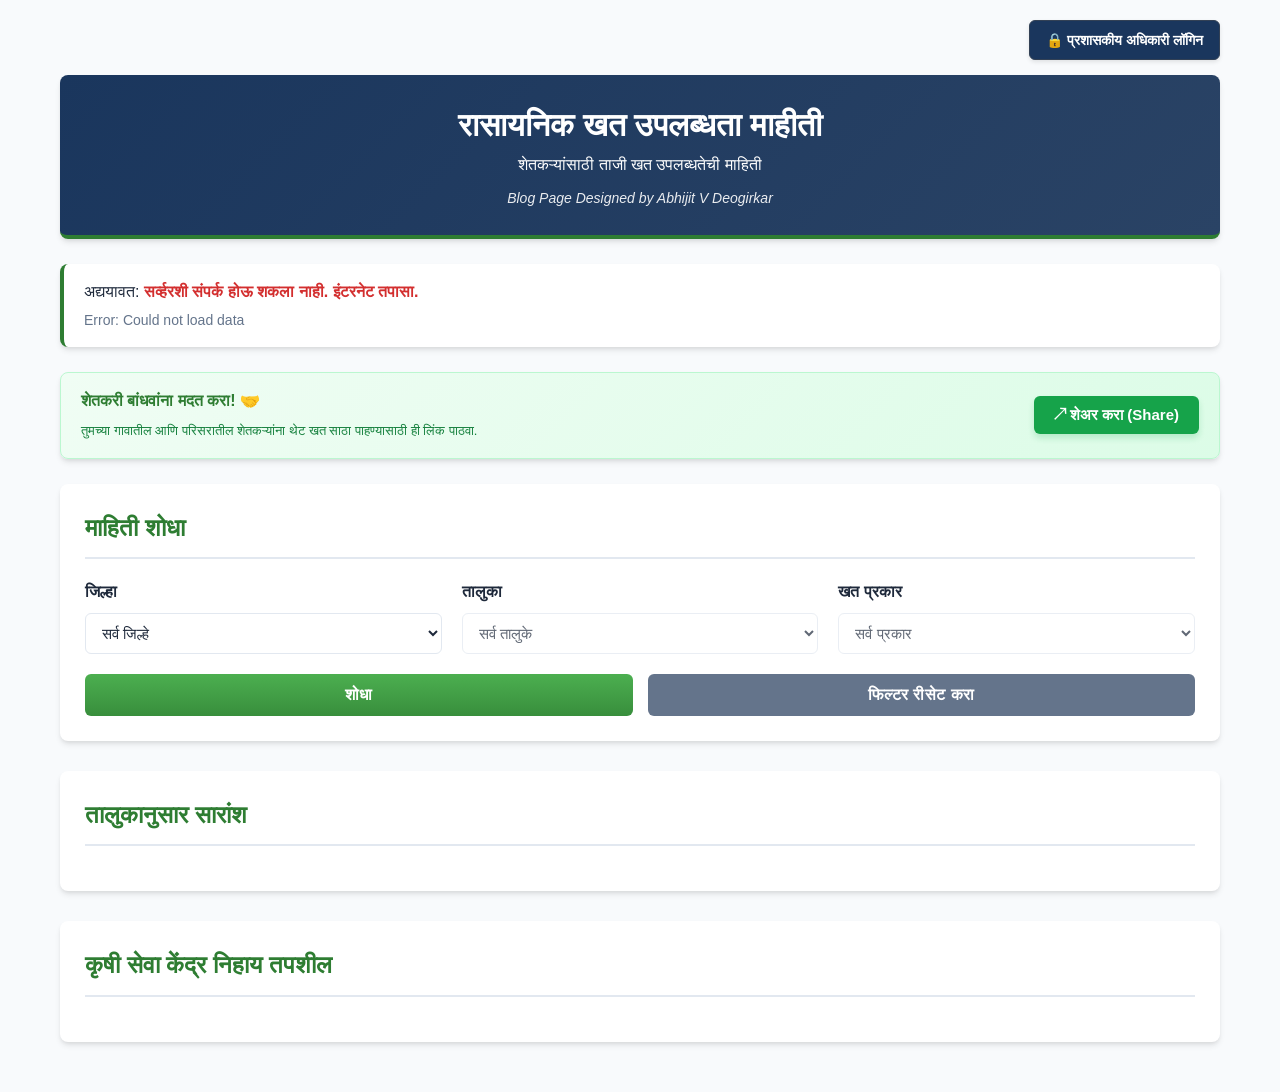
==== commit 76e22ed8: "Update index.html" ====
--- a/index.html
+++ b/index.html
@@ -21,35 +21,72 @@
     </script>
 
     <style>
-        /* इंडेक्स पेजसाठी खास स्टाईल */
+        /* इंडेक्स पेजसाठी खास स्टाईल (जी कॉम्पॅक्ट डिझाईन आणि कलर थीमसाठी आवश्यक आहे) */
+        body { padding: 20px; max-width: 1200px; margin: 0 auto; background-color: var(--bg-light); color: var(--text-main); line-height: 1.6; }
+        
         .live-indicator { background: #dcfce7; color: #166534; padding: 4px 10px; border-radius: 20px; font-size: 12px; font-weight: bold; display: none; }
-        .last-update { background-color: var(--white); padding: 15px; border-radius: var(--border-radius); border-left: 4px solid var(--secondary-color); margin-bottom: 25px; display: flex; justify-content: space-between; align-items: center; box-shadow: var(--card-shadow); }
-        .english-date { font-size: 13px; color: var(--text-muted); display: block; }
+        .last-update { background-color: var(--white); padding: 15px 20px; border-radius: var(--border-radius); border-left: 4px solid var(--secondary-color); margin-bottom: 25px; display: flex; justify-content: space-between; align-items: center; box-shadow: var(--card-shadow); font-size: 16px;}
+        .english-date { font-size: 14px; color: var(--text-muted); display: block; margin-top: 5px;}
         
         /* शेअर कार्ड */
-        .share-card { background: #f0fdf4; border: 1px solid #bbf7d0; padding: 20px; border-radius: var(--border-radius); margin-bottom: 25px; display: flex; justify-content: space-between; align-items: center; box-shadow: var(--card-shadow); }
-        .share-text strong { color: var(--secondary-color); font-size: 16px; display: block; margin-bottom: 5px; }
-        .share-text span { font-size: 14px; color: var(--text-muted); }
+        .share-card { background: linear-gradient(135deg, #f0fdf4 0%, #dcfce7 100%); border: 1px solid #bbf7d0; padding: 15px 20px; border-radius: var(--border-radius); margin-bottom: 25px; display: flex; justify-content: space-between; align-items: center; box-shadow: var(--card-shadow); }
+        .share-text strong { color: var(--secondary-color); font-size: 16px; display: block; margin-bottom: 4px; }
+        .share-text span { font-size: 13px; color: #15803d; }
+        .share-btn { background-color: #16a34a; color: white; border: none; padding: 10px 20px; border-radius: 6px; font-weight: bold; cursor: pointer; box-shadow: 0 4px 6px rgba(22, 163, 74, 0.2); white-space: nowrap; flex-shrink: 0; transition: background 0.3s; width: auto; font-size: 15px;}
+        .share-btn:hover { background-color: #15803d; transform: translateY(-2px); box-shadow: 0 6px 8px rgba(22, 163, 74, 0.3); }
+
+        /* फिल्टर्स आणि लेआउट */
+        .filter-section, .table-container { background-color: var(--white); padding: 25px; border-radius: var(--border-radius); box-shadow: var(--card-shadow); margin-bottom: 30px; border: none;}
+        .filter-section h2, .table-container h2 { color: var(--secondary-color); margin-bottom: 20px; padding-bottom: 10px; border-bottom: 2px solid var(--border-color); font-size: 24px;}
         
-        /* फिल्टर्स आणि टेबल्स लेआउट */
         .filter-group { display: flex; flex-wrap: wrap; gap: 20px; margin-bottom: 15px; }
         .filter-item { flex: 1; min-width: 200px; }
         .button-group { display: flex; gap: 15px; margin-top: 20px; }
-        .button-group button { flex: 1; }
+        .button-group button { flex: 1; background: linear-gradient(to bottom, #4caf50, #388e3c); color: white; border: none; cursor: pointer; font-weight: 600; letter-spacing: 0.5px; padding: 12px; border-radius: 6px; font-size: 16px; transition: all 0.3s;}
+        .button-group button:hover { background: linear-gradient(to bottom, #43a047, #2e7d32); transform: translateY(-2px); box-shadow: 0 4px 8px rgba(0, 0, 0, 0.1); }
+        #reset-filters { background: var(--text-muted) !important; }
+        #reset-filters:hover { background: #475569 !important; }
+
+        /* टेबल्स - मूळ कॉम्पॅक्ट आणि सुटसुटीत डिझाईन */
+        .table-container { overflow-x: auto; }
+        table { width: 100%; border-collapse: collapse; font-size: 15px; min-width: 700px; }
+        th { background-color: #e8f5e9; color: var(--secondary-color); font-weight: 600; text-align: left; padding: 14px; border-bottom: 2px solid var(--secondary-color); }
+        td { padding: 12px 14px; border-bottom: 1px solid var(--border-color); }
+        tr:nth-child(even) { background-color: #f9fdf9; }
+        tr:hover { background-color: #f1f8e9; }
+        .total-row { font-weight: bold; background-color: #e8f5e9 !important; }
         
         #summary-table, #details-container { display: none; }
         .tables-visible #summary-table { display: table; }
         .tables-visible #details-container { display: block; }
-        .total-row { font-weight: bold; background-color: #f1f5f9 !important; }
+        
         .loading, .error { padding: 20px; text-align: center; font-style: italic; color: var(--text-muted); font-weight: 500; }
         .error { color: #d32f2f; font-weight: bold; }
-        .contact-link { color: #0284c7; text-decoration: none; font-weight: 600; }
+        .contact-link { color: var(--accent-color); text-decoration: none; font-weight: 600; }
         .contact-link:hover { text-decoration: underline; }
-        
+
+        /* ==============================================================
+           मोबाईल रिस्पॉन्सिव्ह (Compact Card Design)
+        ============================================================== */
         @media (max-width: 768px) {
+            body { padding: 15px; }
+            header, .filter-section, .table-container { padding: 20px; }
+            
+            .filter-group { flex-direction: column; gap: 15px; }
+            .button-group { flex-direction: column; }
+            
             .share-card { flex-direction: column; text-align: center; gap: 15px; }
-            .share-card .btn { width: 100%; }
-            .filter-group, .button-group { flex-direction: column; }
+            .share-btn { width: 100%; margin-top: 5px; }
+
+            /* येथे आहे मोबाईलवरील टेबल्सचे कॉम्पॅक्ट लूक */
+            table { min-width: 100%; font-size: 14px; }
+            th, td { padding: 8px 6px; white-space: normal; word-wrap: break-word; }
+            .table-container { padding: 10px; overflow-x: auto;}
+            #summary-table th, #summary-table td, #details-container table th, #details-container table td { padding: 6px 4px; }
+            
+            /* अनावश्यक कॉलम्स लपवून जागा वाचवणे (Compact Look) */
+            #details-container.taluka-selected table td:nth-child(3), #details-container.taluka-selected table th:nth-child(3) { display: none; }
+            #details-container.product-selected table td:nth-child(4), #details-container.product-selected table th:nth-child(4) { display: none; }
         }
 
         /* PWA कस्टम इन्स्टॉल पॉप-अप स्टाईल */
@@ -70,7 +107,7 @@
 
     <!-- प्रशासकीय अधिकारी लॉगिन बटण -->
     <div style="text-align: right; margin-bottom: 15px;">
-        <a href="admin/login.html" class="btn" style="background-color: var(--primary-color);">🔒 प्रशासकीय अधिकारी लॉगिन</a>
+        <a href="admin/login.html" class="btn" style="background-color: var(--primary-color); color: white; padding: 8px 16px; text-decoration: none; border-radius: 6px; font-size: 14px; font-weight: bold; border: 1px solid #334155; box-shadow: 0 2px 4px rgba(0,0,0,0.1); display: inline-block;">🔒 प्रशासकीय अधिकारी लॉगिन</a>
     </div>
 
     <header>
@@ -93,10 +130,10 @@
             <strong>शेतकरी बांधवांना मदत करा! 🤝</strong>
             <span>तुमच्या गावातील आणि परिसरातील शेतकऱ्यांना थेट खत साठा पाहण्यासाठी ही लिंक पाठवा.</span>
         </div>
-        <button id="shareButton" class="btn" style="background-color: var(--accent-color);">↗ शेअर करा (Share)</button>
+        <button id="shareButton" class="share-btn">↗ शेअर करा (Share)</button>
     </div>
 
-    <div class="container filter-section">
+    <div class="filter-section">
         <h2>माहिती शोधा</h2>
         <div class="filter-group">
             <div class="filter-item">
@@ -113,12 +150,12 @@
             </div>
         </div>
         <div class="button-group">
-            <button id="apply-filters" class="btn">शोधा</button>
-            <button id="reset-filters" class="btn" style="background-color: var(--text-muted);">फिल्टर रीसेट करा</button>
+            <button id="apply-filters">शोधा</button>
+            <button id="reset-filters">फिल्टर रीसेट करा</button>
         </div>
     </div>
 
-    <div class="container table-container">
+    <div class="table-container">
         <h2>तालुकानुसार सारांश</h2>
         <table id="summary-table">
             <thead>
@@ -134,7 +171,7 @@
         </table>
     </div>
 
-    <div class="container table-container">
+    <div class="table-container">
         <h2>कृषी सेवा केंद्र निहाय तपशील</h2>
         <div id="details-container"><div class="loading">कृपया "शोधा" बटण दाबा</div></div>
     </div>
@@ -189,7 +226,6 @@
             return new Date(0);
         }
 
-        // अद्ययावत तारीख डिस्प्ले (वेळेविना)
         function updateDateDisplay(dataList) {
             if (!dataList || dataList.length === 0) return;
             
@@ -222,7 +258,6 @@
             loadData(false);
         });
 
-        // Live Sync Data Load (Cache Busting included)
         function loadData(isBackground = false) {
             if (!isBackground) showLoading();
             else document.getElementById('liveSyncIndicator').style.display = 'block';
@@ -314,6 +349,12 @@
             const district = document.getElementById('district').value;
             const subdistrict = document.getElementById('subdistrict').value;
             const product = document.getElementById('product').value;
+            const detailsContainer = document.getElementById('details-container');
+            
+            detailsContainer.classList.remove('taluka-selected', 'product-selected');
+            
+            if (subdistrict) detailsContainer.classList.add('taluka-selected');
+            if (product) detailsContainer.classList.add('product-selected');
             
             filteredData = [...allData];
             
@@ -332,6 +373,7 @@
             document.getElementById('product').value = '';
             updateSubdistricts();
             
+            document.getElementById('details-container').classList.remove('taluka-selected', 'product-selected');
             document.body.classList.remove('tables-visible');
             document.querySelectorAll('.loading').forEach(el => el.textContent = 'कृपया "शोधा" बटण दाबा');
             document.getElementById('details-container').innerHTML = '<div class="loading">कृपया "शोधा" बटण दाबा</div>';
@@ -510,9 +552,7 @@
             document.getElementById('details-container').innerHTML = `<div class="error">${message}</div>`;
         }
 
-        // ==========================================
         // Live Sync व स्मार्ट पोलिंग
-        // ==========================================
         const SYNC_INTERVAL = 60000;
         let autoSyncTimer;
 
@@ -534,9 +574,7 @@
             }
         });
 
-        // ==========================================
         // ॲप शेअर करण्याचे लॉजिक (Web Share API)
-        // ==========================================
         document.getElementById('shareButton').addEventListener('click', async () => {
             const shareData = {
                 title: 'महाखत - रासायनिक खत उपलब्धता',
@@ -558,9 +596,7 @@
             }
         });
 
-        // ==========================================
         // PWA Modal Logic
-        // ==========================================
         let deferredPrompt;
         const pwaModal = document.getElementById('pwaInstallModal');
         const installBtn = document.getElementById('pwaInstallConfirmBtn');
--- a/css/style.css
+++ b/css/style.css
@@ -55,11 +55,17 @@
 /* ४. कंटेनर्स आणि कार्ड्स (Cards) */
 .container, .form-container, .table-container, .filter-section {
     background-color: var(--white);
-    padding: 30px;
+    padding: 25px;
     border-radius: var(--border-radius);
     box-shadow: var(--card-shadow);
     margin-bottom: 30px;
     border: 1px solid var(--border-color);
+}
+
+/* टेबल्स कार्ड स्वरूपात आडवे स्क्रोल होण्यासाठी (अत्यंत महत्त्वाचे) */
+.table-container {
+    overflow-x: auto;
+    -webkit-overflow-scrolling: touch;
 }
 
 /* ५. बटन्स (Buttons) */
@@ -93,7 +99,7 @@
 /* ६. फॉर्म्स आणि इनपुट्स (Forms) */
 input, select {
     width: 100%;
-    padding: 12px;
+    padding: 10px 12px;
     border: 1px solid var(--border-color);
     border-radius: 6px;
     font-size: 15px;
@@ -115,11 +121,13 @@
     color: var(--text-main);
 }
 
-/* ७. टेबल्स (Tables) */
+/* ७. टेबल्स (Tables) - कॉम्पॅक्ट आणि सुटसुटीत डिझाईन */
 table {
     width: 100%;
     border-collapse: collapse;
-    margin-top: 15px;
+    margin-top: 10px;
+    font-size: 14.5px; /* आधीपेक्षा थोडा कॉम्पॅक्ट फॉन्ट */
+    min-width: 700px; /* मोबाईलवर कॉलम्स घुसणार नाहीत, कार्डसारखे स्क्रोल होईल */
 }
 
 th {
@@ -127,13 +135,15 @@
     color: var(--primary-color);
     font-weight: 700;
     text-align: left;
-    padding: 15px;
+    padding: 12px 10px;
     border-bottom: 2px solid var(--border-color);
+    white-space: nowrap; /* हेडरची नावे एकाच ओळीत राहण्यासाठी */
 }
 
 td {
-    padding: 12px 15px;
+    padding: 10px 10px;
     border-bottom: 1px solid var(--border-color);
+    vertical-align: middle;
 }
 
 tr:nth-child(even) {
@@ -142,13 +152,18 @@
 
 tr:hover {
     background-color: #f0fdf4; /* हलका हिरवा होव्हर इफेक्ट */
+}
+
+/* 'एकूण साठा' ची ओळ ठळक करण्यासाठी */
+.total-row {
+    font-weight: bold;
+    background-color: #e2e8f0 !important;
 }
 
 /* ८. मेसेज आणि अलर्ट्स (Alerts) */
 .message { margin-top: 15px; text-align: center; font-size: 15px; font-weight: 500; padding: 10px; border-radius: 6px; }
 .success-msg { background-color: #dcfce7; color: #166534; border: 1px solid #bbf7d0; }
 .error-msg { background-color: #fee2e2; color: #991b1b; border: 1px solid #fecaca; }
-
 
 /* ==============================================================
    ९. बॅजेस आणि छोटे ॲक्शन बटन्स (Badges & Action Buttons)
@@ -176,14 +191,19 @@
 .call-btn { background-color: #0284c7; } .sms-btn { background-color: #8b5cf6; } .wa-btn { background-color: #16a34a; } .email-btn { background-color: #ea4335; }
 
 /* ==============================================================
-   ११. मोबाईल रिस्पॉन्सिव्ह (Table to Cards) 
+   ११. मोबाईल रिस्पॉन्सिव्ह (Mobile Adjustments) 
 ============================================================== */
 @media screen and (max-width: 768px) {
     /* हेडर आणि बटन्स ॲडजस्टमेंट */
     header, .page-header { flex-direction: column; text-align: center; gap: 15px; padding: 15px;}
     .table-toolbar { display: flex; flex-direction: column; align-items: stretch; gap: 10px; }
     
-    /* Table to Card Logic - फक्त usersTable साठी */
+    /* पब्लिक पोर्टलवरील (index.html) टेबल्सचे पॅडिंग कॉम्पॅक्ट करणे */
+    .table-container { padding: 15px; }
+    table { font-size: 13.5px; } /* मोबाईलवर अधिक माहिती बसावी म्हणून थोडा छोटा फॉन्ट */
+    th, td { padding: 8px; }
+    
+    /* Table to Card Logic - फक्त usersTable (Admin) साठी */
     #usersTable, #usersTable thead, #usersTable tbody, #usersTable th, #usersTable td, #usersTable tr { display: block; width: 100%; }
     #usersTable thead tr { position: absolute; top: -9999px; left: -9999px; } /* हेडर लपवा */
     
@@ -191,7 +211,7 @@
     #usersTable td { border: none; border-bottom: 1px solid var(--bg-light); position: relative; padding: 10px 10px 10px 45%; text-align: right; min-height: 40px;}
     #usersTable td:last-child { border-bottom: none; display: flex; flex-direction: row; justify-content: space-between; gap: 8px; padding: 15px 10px 5px 10px; }
     
-    /* मोबाईलवरील लेबल्स */
+    /* मोबाईलवरील लेबल्स (Admin Table) */
     #usersTable td::before { position: absolute; top: 12px; left: 10px; width: 40%; padding-right: 10px; white-space: nowrap; text-align: left; font-weight: 600; color: var(--text-muted); font-size: 13px; }
     
     #usersTable td:nth-of-type(1)::before { content: "युझर आयडी:"; }
